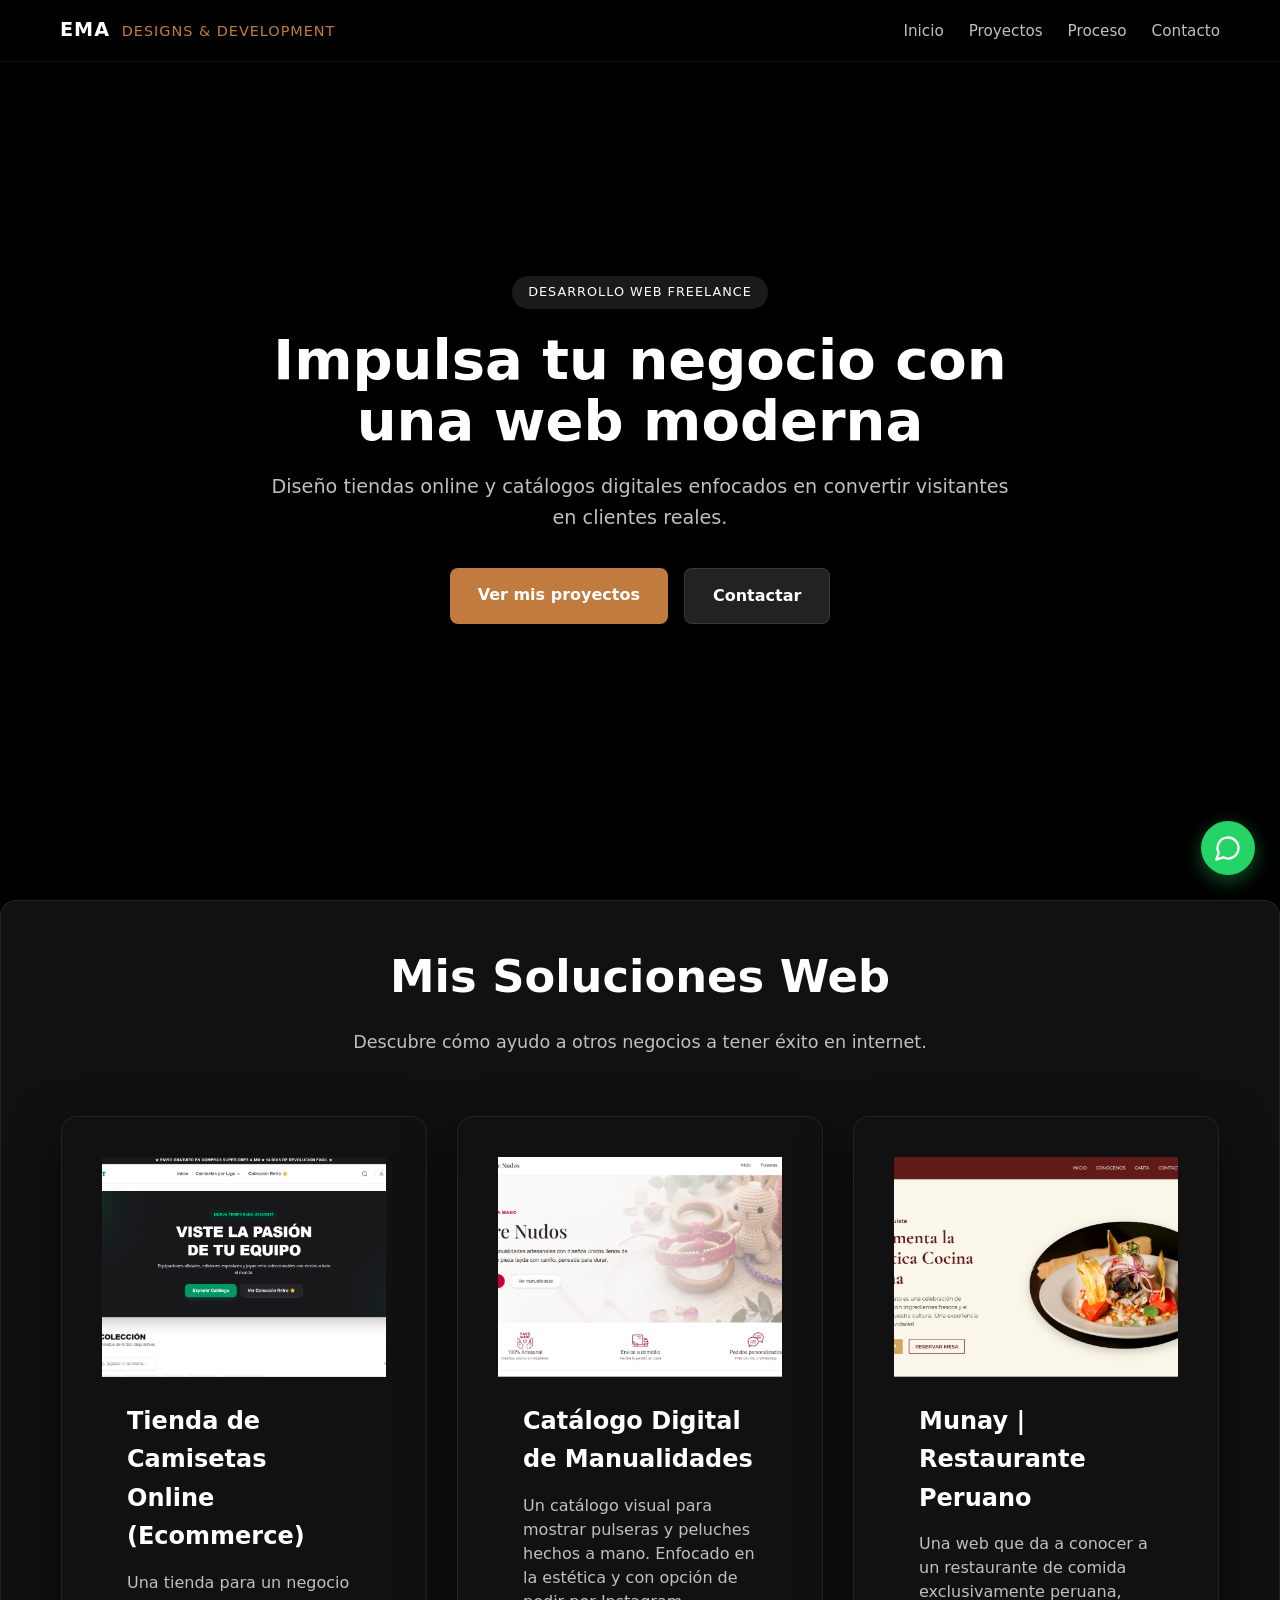
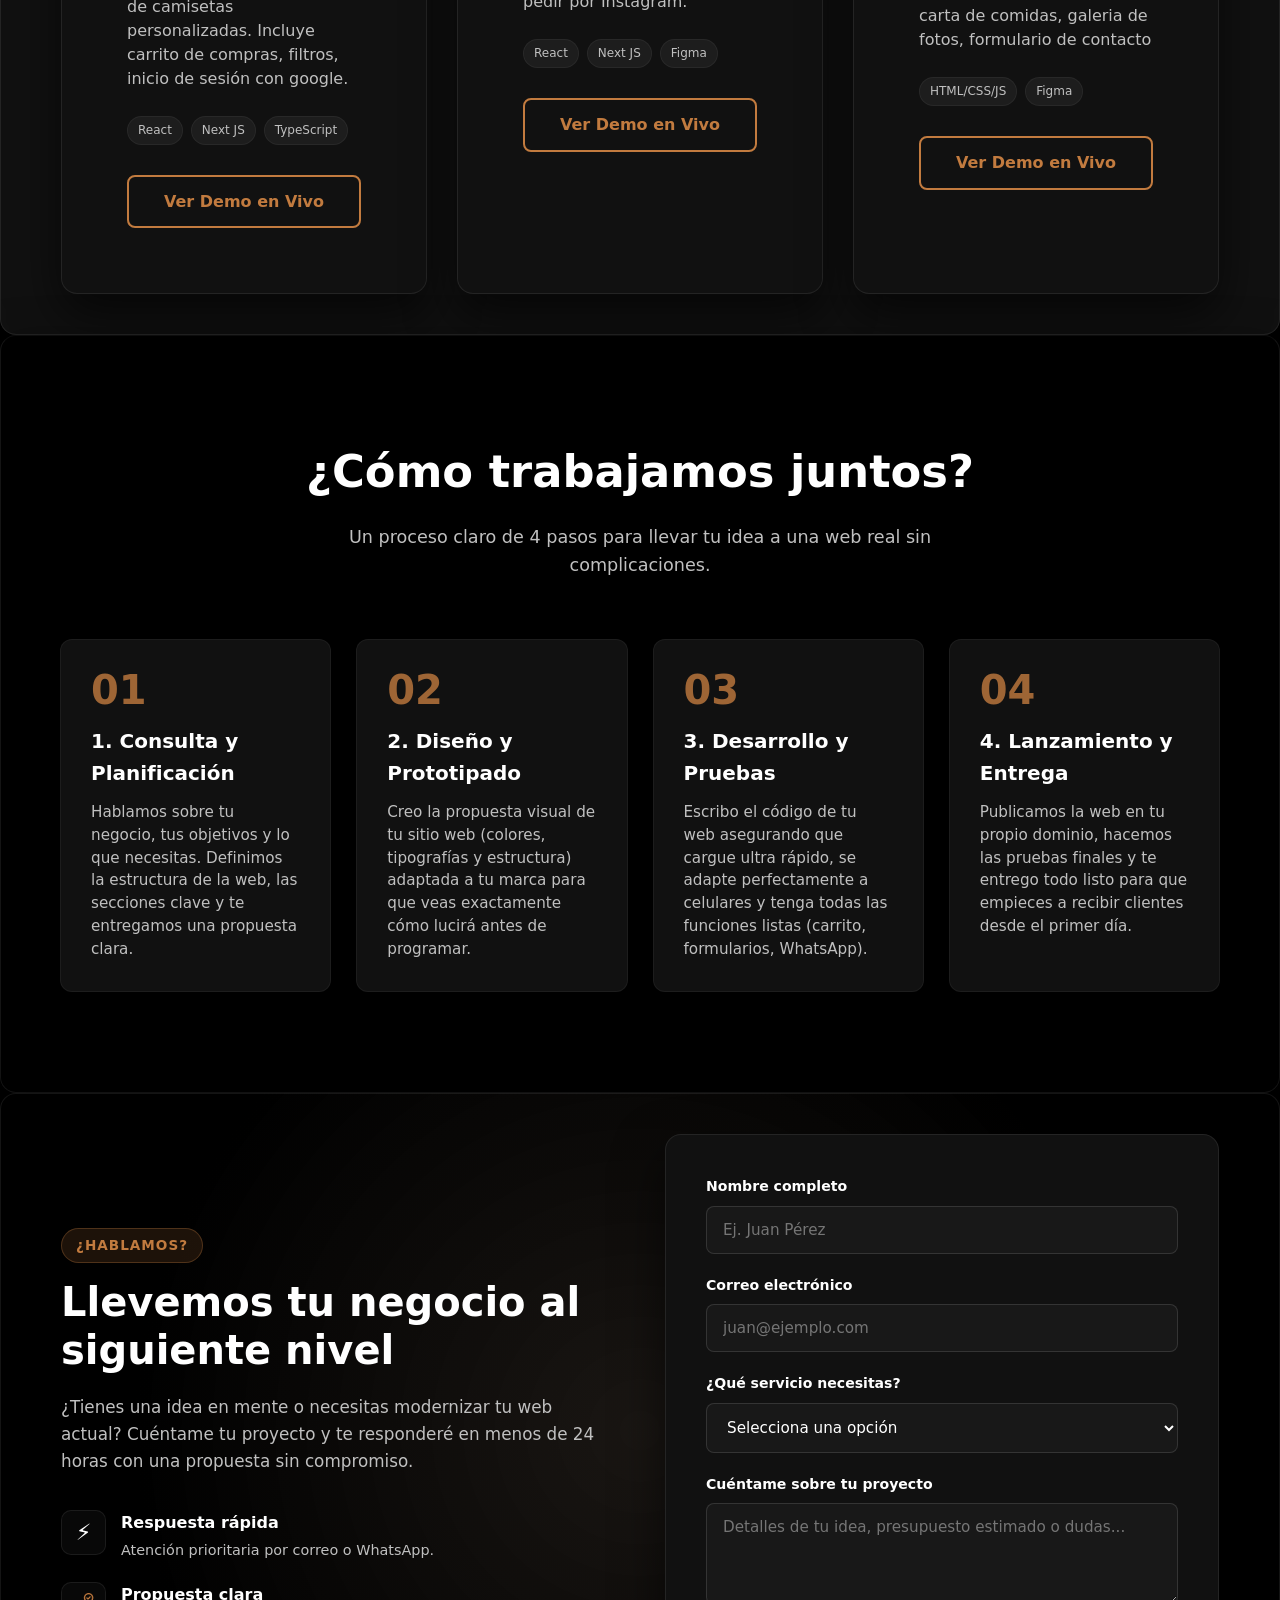
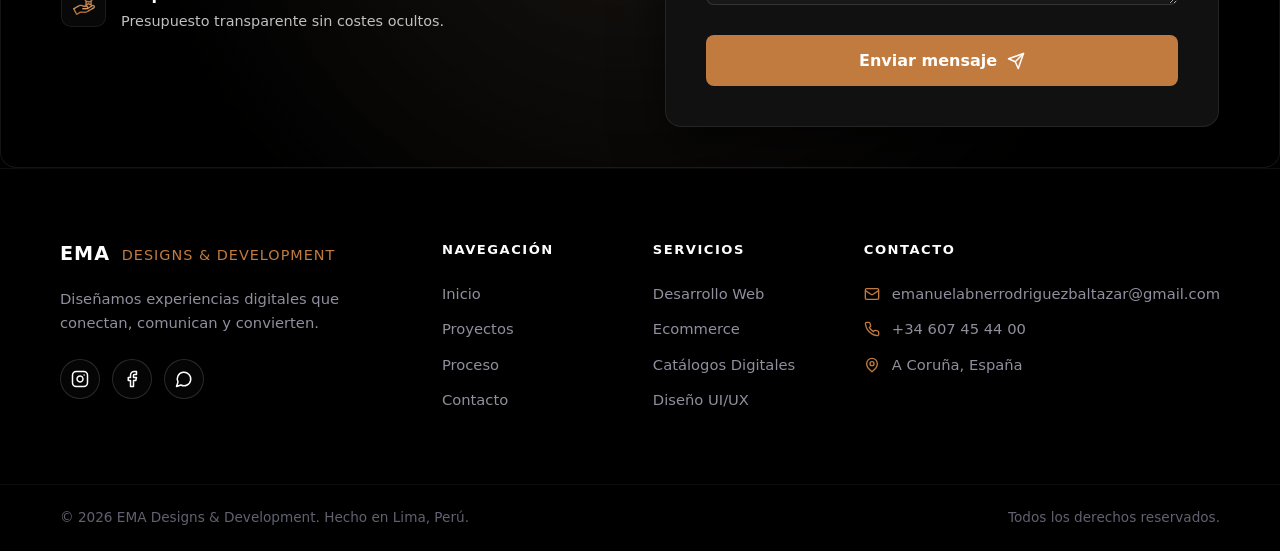
==== index.html @ d177e57f "subida v1 de mi web" ====
<!DOCTYPE html>
<html lang="es">

<head>
  <meta charset="UTF-8">
  <meta name="viewport" content="width=device-width, initial-scale=1.0">
  <title>Mi Portafolio | Diseño & Desarrollo Web Freelance</title>
  <link rel="stylesheet" href="style.css">
</head>

<body>

  <!-- HEADER (MENÚ DE NAVEGACIÓN) -->
  <header>
    <div class="container">
      <div class="logo">EMA <span>Designs & Development</span></div>
      <nav>
        <ul>
          <li><a href="#hero">Inicio</a></li>
          <li><a href="#proyectos">Proyectos</a></li>
          <li><a href="#proceso">Proceso</a></li>
          <li><a href="#contacto">Contacto</a></li>
        </ul>
      </nav>
    </div>
  </header>

  <!-- SECCIÓN HERO -->
  <section id="hero" class="hero">
    <div class="container hero-layout">

      <!-- LADO IZQUIERDO: Texto y Botones -->
      <div class="hero-content">
        <span class="badge">Desarrollo Web Freelance</span>
        <h1>Impulsa tu negocio con una web moderna</h1>
        <p>Diseño tiendas online y catálogos digitales enfocados en convertir visitantes en clientes reales.</p>

        <div class="hero-buttons">
          <a href="#proyectos" class="btn btn-primary">Ver mis proyectos</a>
          <a href="#contacto" class="btn btn-secondary">Contactar</a>
        </div>
      </div>

      <!-- LADO DERECHO: El video en tamaño reducido/marcado -->
      <div class="hero-video-wrapper">
        <div class="video-frame">
          <video class="hero-video" autoplay loop muted playsinline poster="assets/hero-poster.jpg">
            <source src="./resources/eclipse.mp4" type="video/mp4">
            Tu navegador no soporta videos en HTML5.
          </video>
        </div>
      </div>

    </div>
  </section>

  <!-- SECCIÓN DE PROYECTOS -->
  <section id="proyectos" class="projects reveal spotlight">
    <div class="container">
      <h2>Mis Soluciones Web</h2>
      <p class="subtitle">Descubre cómo ayudo a otros negocios a tener éxito en internet.</p>

      <div class="projects-grid">

        <!-- PROYECTO 1: TIENDA DE CAMISETAS (ecommerce) -->
        <article class="project-card reveal spotlight">
          <div class="project-card-image">
            <!-- Pon aquí una imagen o captura de tu tienda de camisetas -->
            <img src="./resources/EmaSportPortada.png" alt="Captura de Tienda de Camisetas">
          </div>
          <div class="project-card-content">
            <h3>Tienda de Camisetas Online (Ecommerce)</h3>
            <p>Una tienda para un negocio de camisetas personalizadas. Incluye carrito de compras, filtros, inicio de
              sesión con google.</p>
            <div class="tags">
              <span>React</span>
              <span>Next JS</span>
              <span>TypeScript</span>
            </div>
            <!-- BOTÓN A VERCEL (Abre en pestaña nueva) -->
            <a href="https://ema-sport.vercel.app/" target="_blank" rel="noopener noreferrer" class="btn-card">Ver Demo
              en Vivo</a>
          </div>
        </article>

        <!-- PROYECTO 2: CATÁLOGO DE MANUALIDADES (pulseras/peluches) -->
        <article class="project-card reveal spotlight">
          <div class="project-card-image">
            <!-- Pon aquí una imagen o captura de tu catálogo de manualidades -->
            <img src="./resources/entreNudosPortada.png" alt="Captura de Catálogo de Manualidades">
          </div>
          <div class="project-card-content">
            <h3>Catálogo Digital de Manualidades</h3>
            <p>Un catálogo visual para mostrar pulseras y peluches hechos a mano. Enfocado en la estética y con opción
              de pedir por Instagram.</p>
            <div class="tags">
              <span>React</span>
              <span>Next JS</span>
              <span>Figma</span>
            </div>
            <!-- BOTÓN A VERCEL (Abre en pestaña nueva) -->
            <a href="https://entre-nudos.vercel.app/" target="_blank" rel="noopener noreferrer" class="btn-card">Ver
              Demo en Vivo</a>
          </div>
          <!--Proyecto 3: Munay-->
        </article>

        <article class="project-card reveal spotlight">
          <div class="project-card-image">
            <img src="./resources/munayPortada.png" alt="Captura de Catálogo de Manualidades">
          </div>
          <div class="project-card-content">
            <h3>Munay | Restaurante Peruano</h3>
            <p>Una web que da a conocer a un restaurante de comida exclusivamente peruana, carta de comidas, galeria de
              fotos, formulario de contacto</p>
            <div class="tags">
              <span>HTML/CSS/JS</span>
              <span>Figma</span>
            </div>
            <!-- BOTÓN A VERCEL (Abre en pestaña nueva) -->
            <a href="https://munaycocinaperuana.netlify.app/" target="_blank" rel="noopener noreferrer"
              class="btn-card">Ver Demo en Vivo</a>
          </div>
        </article>

      </div>
    </div>
  </section>

  <!-- SECCIÓN PROCESO DE TRABAJO -->
  <section id="proceso" class="proceso reveal spotlight">
    <div class="container">
      <h2>¿Cómo trabajamos juntos?</h2>
      <p class="subtitle">Un proceso claro de 4 pasos para llevar tu idea a una web real sin complicaciones.</p>

      <div class="proceso-steps">

        <!-- Paso 1 -->
        <div class="step-card">
          <div class="step-number">01</div>
          <h3>1. Consulta y Planificación</h3>
          <p>Hablamos sobre tu negocio, tus objetivos y lo que necesitas. Definimos la estructura de la web, las
            secciones clave y te entregamos una propuesta clara.</p>
        </div>

        <!-- Paso 2 -->
        <div class="step-card">
          <div class="step-number">02</div>
          <h3>2. Diseño y Prototipado</h3>
          <p>Creo la propuesta visual de tu sitio web (colores, tipografías y estructura) adaptada a tu marca para que
            veas exactamente cómo lucirá antes de programar.</p>
        </div>

        <!-- Paso 3 -->
        <div class="step-card">
          <div class="step-number">03</div>
          <h3>3. Desarrollo y Pruebas</h3>
          <p>Escribo el código de tu web asegurando que cargue ultra rápido, se adapte perfectamente a celulares y tenga
            todas las funciones listas (carrito, formularios, WhatsApp).</p>
        </div>

        <!-- Paso 4 -->
        <div class="step-card">
          <div class="step-number">04</div>
          <h3>4. Lanzamiento y Entrega</h3>
          <p>Publicamos la web en tu propio dominio, hacemos las pruebas finales y te entrego todo listo para que
            empieces a recibir clientes desde el primer día.</p>
        </div>

      </div>
    </div>
  </section>

  <!-- SECCIÓN DE CONTACTO PRO -->
  <section id="contacto" class="contacto reveal spotlight">
    <div class="container contact-container">

      <!-- Lado Izquierdo: Información de venta -->
      <div class="contact-info">
        <span class="badge">¿Hablamos?</span>
        <h2>Llevemos tu negocio al siguiente nivel</h2>
        <p>¿Tienes una idea en mente o necesitas modernizar tu web actual? Cuéntame tu proyecto y te responderé en menos
          de 24 horas con una propuesta sin compromiso.</p>

        <div class="contact-features">
          <div class="feature-item">
            <div class="feature-icon">⚡</div>
            <div>
              <h4>Respuesta rápida</h4>
              <p>Atención prioritaria por correo o WhatsApp.</p>
            </div>
          </div>
          <div class="feature-item">
            <div class="feature-icon"> <img src="./resources/propuesta.png" class="propuesta"></div>
            <div>
              <h4>Propuesta clara</h4>
              <p>Presupuesto transparente sin costes ocultos.</p>
            </div>
          </div>
        </div>
      </div>

      <!-- Lado Derecho: Formulario Interactivo -->
      <div class="contact-card">
        <form action="https://formspree.io/f/TU_FORM_ID" method="POST" class="contact-form">

          <div class="form-group">
            <label for="nombre">Nombre completo</label>
            <input type="text" id="nombre" name="nombre" placeholder="Ej. Juan Pérez" required>
          </div>

          <div class="form-group">
            <label for="email">Correo electrónico</label>
            <input type="email" id="email" name="email" placeholder="juan@ejemplo.com" required>
          </div>

          <div class="form-group">
            <label for="servicio">¿Qué servicio necesitas?</label>
            <select id="servicio" name="servicio" required>
              <option value="" disabled selected>Selecciona una opción</option>
              <option value="desarrollo-web">Desarrollo Web Personalizado</option>
              <option value="ecommerce">Tienda Online / Ecommerce</option>
              <option value="catalogo">Catálogo Digital</option>
              <option value="diseno">Diseño UI/UX</option>
              <option value="otro">Otro consulta</option>
            </select>
          </div>

          <div class="form-group">
            <label for="mensaje">Cuéntame sobre tu proyecto</label>
            <textarea id="mensaje" name="mensaje" rows="4"
              placeholder="Detalles de tu idea, presupuesto estimado o dudas..." required></textarea>
          </div>

          <button type="submit" class="btn btn-submit">
            <span>Enviar mensaje</span>
            <svg xmlns="http://www.w3.org/2000/svg" width="18" height="18" viewBox="0 0 24 24" fill="none"
              stroke="currentColor" stroke-width="2" stroke-linecap="round" stroke-linejoin="round">
              <line x1="22" y1="2" x2="11" y2="13"></line>
              <polygon points="22 2 15 22 11 13 2 9 22 2"></polygon>
            </svg>
          </button>

        </form>
      </div>

    </div>
  </section>

  <!-- FOOTER MODERNO -->
  <footer class="site-footer">
    <div class="container footer-container">

      <!-- Columna 1: Marca y Redes -->
      <div class="footer-col footer-brand">
        <div class="logo">EMA <span>Designs & Development</span></div>
        <p>Diseñamos experiencias digitales que conectan, comunican y convierten.</p>

        <div class="social-links">
          <a href="https://instagram.com" target="_blank" aria-label="Instagram" class="social-btn">
            <svg xmlns="http://www.w3.org/2000/svg" width="18" height="18" viewBox="0 0 24 24" fill="none"
              stroke="currentColor" stroke-width="2" stroke-linecap="round" stroke-linejoin="round">
              <rect width="20" height="20" x="2" y="2" rx="5" ry="5" />
              <path d="M16 11.37A4 4 0 1 1 12.63 8 4 4 0 0 1 16 11.37z" />
              <line x1="17.5" x2="17.51" y1="6.5" y2="6.5" />
            </svg>
          </a>
          <a href="https://facebook.com" target="_blank" aria-label="Facebook" class="social-btn">
            <svg xmlns="http://www.w3.org/2000/svg" width="18" height="18" viewBox="0 0 24 24" fill="none"
              stroke="currentColor" stroke-width="2" stroke-linecap="round" stroke-linejoin="round">
              <path d="M18 2h-3a5 5 0 0 0-5 5v3H7v4h3v8h4v-8h3l1-4h-4V7a1 1 0 0 1 1-1h3z" />
            </svg>
          </a>
          <a href="https://wa.me/607454400" target="_blank" aria-label="WhatsApp" class="social-btn">
            <svg xmlns="http://www.w3.org/2000/svg" width="18" height="18" viewBox="0 0 24 24" fill="none"
              stroke="currentColor" stroke-width="2" stroke-linecap="round" stroke-linejoin="round">
              <path d="M7.9 20A9 9 0 1 0 4 16.1L2 22Z" />
            </svg>
          </a>
        </div>
      </div>

      <!-- Columna 2: Navegación -->
      <div class="footer-col">
        <h4>NAVEGACIÓN</h4>
        <ul>
          <li><a href="#hero">Inicio</a></li>
          <li><a href="#proyectos">Proyectos</a></li>
          <li><a href="#proceso">Proceso</a></li>
          <li><a href="#contacto">Contacto</a></li>
        </ul>
      </div>

      <!-- Columna 3: Servicios -->
      <div class="footer-col">
        <h4>SERVICIOS</h4>
        <ul>
          <li><a href="#proyectos">Desarrollo Web</a></li>
          <li><a href="#proyectos">Ecommerce</a></li>
          <li><a href="#proyectos">Catálogos Digitales</a></li>
          <li><a href="#proyectos">Diseño UI/UX</a></li>
        </ul>
      </div>

      <!-- Columna 4: Contacto Directo -->
      <div class="footer-col footer-contact">
        <h4>CONTACTO</h4>
        <ul>
          <li>
            <svg xmlns="http://www.w3.org/2000/svg" width="16" height="16" viewBox="0 0 24 24" fill="none"
              stroke="currentColor" stroke-width="2">
              <rect width="20" height="16" x="2" y="4" rx="2" />
              <path d="m22 7-8.97 5.7a1.94 1.94 0 0 1-2.06 0L2 7" />
            </svg>
            <a href="mailto:tu-correo@ejemplo.com">emanuelabnerrodriguezbaltazar@gmail.com</a>
          </li>
          <li>
            <svg xmlns="http://www.w3.org/2000/svg" width="16" height="16" viewBox="0 0 24 24" fill="none"
              stroke="currentColor" stroke-width="2">
              <path
                d="M22 16.92v3a2 2 0 0 1-2.18 2 19.79 19.79 0 0 1-8.63-3.07 19.5 19.5 0 0 1-6-6 19.79 19.79 0 0 1-3.07-8.67A2 2 0 0 1 4.11 2h3a2 2 0 0 1 2 1.72 12.84 12.84 0 0 0 .7 2.81 2 2 0 0 1-.45 2.11L8.09 9.91a16 16 0 0 0 6 6l1.27-1.27a2 2 0 0 1 2.11-.45 12.84 12.84 0 0 0 2.81.7A2 2 0 0 1 22 16.92z" />
            </svg>
            <span>+34 607 45 44 00</span>
          </li>
          <li>
            <svg xmlns="http://www.w3.org/2000/svg" width="16" height="16" viewBox="0 0 24 24" fill="none"
              stroke="currentColor" stroke-width="2">
              <path d="M20 10c0 6-8 12-8 12s-8-6-8-12a8 8 0 0 1 16 0Z" />
              <circle cx="12" cy="10" r="3" />
            </svg>
            <span>A Coruña, España</span>
          </li>
        </ul>
      </div>

    </div>

    <!-- Barra Inferior de Copyright -->
    <div class="footer-bottom">
      <div class="container footer-bottom-content">
        <p>&copy; 2026 EMA Designs & Development. Hecho en Lima, Perú.</p>
        <p>Todos los derechos reservados.</p>
      </div>
    </div>
  </footer>

  <!-- Botón Flotante de WhatsApp (Inferior Derecha) -->
  <a href="https://wa.me/607454400" class="whatsapp-float" target="_blank" aria-label="Contactar por WhatsApp">
    <svg xmlns="http://www.w3.org/2000/svg" width="28" height="28" viewBox="0 0 24 24" fill="none" stroke="currentColor"
      stroke-width="2" stroke-linecap="round" stroke-linejoin="round">
      <path d="M7.9 20A9 9 0 1 0 4 16.1L2 22Z" />
    </svg>
  </a>

  <script src="./main.js"></script>
</body>

</html>
---- style.css ----
/* --- RESETEO Y VARIABLES --- */
:root {
  /* Paleta basada en la imagen: Negro (#000) de fondo, Blanco (#fff) texto, Gris (#222) */
  --bg-color: #000000;
  --header-bg: rgba(0, 0, 0, 0.85); /* Negro casi opaco para el header */
  --text-primary: #ffffff;
  --text-secondary: #c0c0c0; /* Gris claro para subtítulos y párrafos */
  
  /* Color de contraste elegante para botones principales: Dorado/Naranja (#C27B3F) */
  --primary-color: #C27B3F; 
  --primary-hover: #D89F67;

  --btn-secondary-bg: #222222; /* Gris oscuro para el botón de 'Contactar' en el Hero */
  --btn-secondary-hover: #333333;
  
  --card-bg: #111111; /* Gris oscuro para las tarjetas de proyectos */
  --card-shadow: 0 10px 20px rgba(0, 0, 0, 0.5); /* Sombra para profundidad */
  
  --transition-speed: 0.3s;
  --container-width: 1200px;
}

* {
  margin: 0;
  padding: 0;
  box-sizing: border-box;
  font-family: 'Segoe UI', system-ui, -apple-system, sans-serif;
  scroll-behavior: smooth; /* Desplazamiento suave al hacer clic en el menú */
}

body {
  background-color: var(--bg-color);
  color: var(--text-primary);
  line-height: 1.6;
}

.container {
  max-width: var(--container-width);
  margin: 0 auto;
  padding: 0 20px;
}

.propuesta{
    width: 22px;
}

/* --- ANIMACIONES AL HACER SCROLL --- */

/* Estado inicial: oculto y ligeramente desplazado hacia abajo */
.reveal {
  opacity: 0;
  transform: translateY(40px);
  transition: opacity 0.8s ease-out, transform 0.8s ease-out;
  will-change: opacity, transform;
}

/* Estado activo: visible en su posición original */
.reveal.active {
  opacity: 1;
  transform: translateY(0);
}

/* --- HEADER (MENÚ) --- */
header {
  position: fixed; /* Flota sobre el Hero */
  top: 0;
  left: 0;
  width: 100%;
  background-color: var(--header-bg);
  backdrop-filter: blur(5px); /* Efecto de desenfoque detrás del menú */
  z-index: 1000;
  padding: 15px 0;
  border-bottom: 1px solid rgba(255, 255, 255, 0.05); /* Línea divisoria muy suave */
}

header .container {
  display: flex;
  justify-content: space-between;
  align-items: center;
}

/* Estilo del Logo EMA Designs & Development */
.logo {
  font-size: 1.2rem;
  font-weight: 800;
  color: #ffffff;
  letter-spacing: 1px;
  text-transform: uppercase;
}

/* Resalta "Designs & Development" en tu color dorado/naranja */
.logo span {
  color: var(--primary-color); /* Utiliza el tono naranja/dorado que configuramos */
  font-weight: 400;
  font-size: 0.9rem;
  display: inline-block;
  margin-left: 4px;
}

nav ul {
  list-style: none;
  display: flex;
  gap: 25px;
}

nav ul li a {
  text-decoration: none;
  color: var(--text-secondary);
  font-size: 0.95rem;
  font-weight: 500;
  transition: color var(--transition-speed);
}

nav ul li a:hover {
  color: var(--text-primary);
}

/* --- SECCIÓN HERO (AJUSTE PERFECTO PARA EL VIDEO DE ECLIPSE) --- */
.hero {
  position: relative;
  width: 100%;
  height: 100vh; /* Ocupa el 100% exacto del alto de la pantalla */
  display: flex;
  align-items: center;
  justify-content: center;
  overflow: hidden;
  background-color: #000000;
}

/* El truco CSS exacto para que el video llene toda la pantalla sin estirarse */
.hero-video {
  position: absolute;
  top: 50%;
  left: 50%;
  min-width: 100%;
  min-height: 100%;
  width: auto;
  height: auto;
  object-fit: cover; /* Recorta suavemente los bordes sobrantes manteniedo la proporción */
  transform: translate(-50%, -50%);
  z-index: 1;
}

/* Capa oscura (Overlay) con degradado elegante hacia abajo */
.hero-overlay {
  position: absolute;
  top: 0;
  left: 0;
  width: 100%;
  height: 100%;
  /* Gradiente: El video se aprecia en el centro, y abajo se oscurece para conectar suave con los proyectos */
  background: linear-gradient(
    to bottom,
    rgba(0, 0, 0, 0.45) 0%,
    rgba(0, 0, 0, 0.55) 60%,
    rgba(0, 0, 0, 0.98) 100%
  );
  z-index: 2;
}

/* Contenido centrado por encima del video */
.hero-content {
  position: relative;
  z-index: 3;
  text-align: center;
  color: var(--text-primary);
  max-width: 800px;
  padding: 0 24px;
}
.badge {
  display: inline-block;
  padding: 6px 16px;
  background-color: rgba(255, 255, 255, 0.1); /* Más oscuro para minimalismo */
  border-radius: 20px;
  font-size: 0.8rem;
  margin-bottom: 20px;
  text-transform: uppercase;
  letter-spacing: 1px;
}

.hero-content h1 {
  font-size: 3.5rem;
  font-weight: 800;
  line-height: 1.1;
  margin-bottom: 20px;
}

.hero-content p {
  font-size: 1.2rem;
  color: var(--text-secondary);
  margin-bottom: 35px;
  line-height: 1.6;
}

/* Botones Hero */
.hero-buttons {
  display: flex;
  gap: 16px;
  justify-content: center;
}

.btn {
  display: inline-block;
  padding: 14px 28px;
  border-radius: 8px;
  text-decoration: none;
  font-weight: 600;
  font-size: 1rem;
  transition: all var(--transition-speed) ease;
  border: none;
  cursor: pointer;
}

/* BOTÓN PRINCIPAL: AHORA NARANJA DORADO */
.btn-primary {
  background-color: var(--primary-color);
  color: #fff;
}

.btn-primary:hover {
  background-color: var(--primary-hover);
  transform: translateY(-2px);
}

/* BOTÓN SECUNDARIO: GRIS OSCURO */
.btn-secondary {
  background-color: var(--btn-secondary-bg);
  color: var(--text-primary);
  border: 1px solid rgba(255, 255, 255, 0.1);
}

.btn-secondary:hover {
  background-color: var(--btn-secondary-hover);
  transform: translateY(-2px);
}

/* --- SECCIÓN DE PROYECTOS --- */
.projects {
  padding: 100px 0;
  background-color: #050505; /* Fondo ligeramente más claro que el negro absoluto */
}

.projects h2 {
  font-size: 2.8rem;
  font-weight: 700;
  text-align: center;
  margin-bottom: 15px;
}

.projects .subtitle {
  font-size: 1.1rem;
  color: var(--text-secondary);
  text-align: center;
  margin-bottom: 60px;
  max-width: 600px;
  margin-left: auto;
  margin-right: auto;
}

/* Grid de proyectos */
.projects-grid {
  display: grid;
  grid-template-columns: repeat(auto-fit, minmax(320px, 1fr)); /* Responsivo automático */
  gap: 30px;
}

/* Tarjeta de Proyecto individual */
.project-card {
  background-color: var(--card-bg);
  border-radius: 12px;
  overflow: hidden;
  transition: transform var(--transition-speed) ease, box-shadow var(--transition-speed) ease;
  border: 1px solid rgba(255, 255, 255, 0.03); /* Borde muy sutil */
}

.project-card:hover {
  transform: translateY(-8px);
  box-shadow: var(--card-shadow);
  border-color: rgba(255, 255, 255, 0.08); /* Resalta más en hover */
}

.project-card-image {
  height: 220px;
  width: 100%;
  overflow: hidden;
}

.project-card-image img {
  width: 100%;
  height: 100%;
  object-fit: cover; /* Asegura que la imagen llene el espacio */
  transition: transform 0.5s ease;
}

.project-card:hover .project-card-image img {
  transform: scale(1.05); /* Pequeño zoom en la imagen al hacer hover */
}

.project-card-content {
  padding: 25px;
}

.project-card-content h3 {
  font-size: 1.5rem;
  font-weight: 600;
  margin-bottom: 15px;
  color: var(--text-primary);
}

.project-card-content p {
  font-size: 1rem;
  color: var(--text-secondary);
  margin-bottom: 25px;
  line-height: 1.5;
}

/* Etiquetas (tags) de tecnologías */
.tags {
  display: flex;
  gap: 8px;
  flex-wrap: wrap;
  margin-bottom: 30px;
}

.tags span {
  font-size: 0.75rem;
  color: var(--text-secondary);
  background-color: rgba(255, 255, 255, 0.05);
  padding: 4px 10px;
  border-radius: 15px;
  border: 1px solid rgba(255, 255, 255, 0.05);
}

/* Botón de la tarjeta de proyecto a Vercel */
.btn-card {
  display: block; /* Ocupa todo el ancho */
  text-align: center;
  padding: 12px 20px;
  background-color: transparent;
  color: var(--primary-color);
  text-decoration: none;
  font-weight: 600;
  border-radius: 8px;
  border: 2px solid var(--primary-color);
  transition: all var(--transition-speed) ease;
}

.btn-card:hover {
  background-color: var(--primary-color);
  color: #fff;
}

/* --- SECCIÓN CONTACTO PRO --- */
.contacto {
  padding: 100px 0;
  background: radial-gradient(circle at center, rgba(194, 123, 63, 0.05) 0%, rgba(0, 0, 0, 1) 70%);
}

.contact-container {
  display: grid;
  grid-template-columns: 1fr 1fr;
  gap: 50px;
  align-items: center;
}

/* Lado izquierdo */
.contact-info .badge {
  background: rgba(194, 123, 63, 0.15);
  color: var(--primary-color);
  padding: 6px 14px;
  border-radius: 20px;
  font-size: 0.85rem;
  font-weight: 600;
  display: inline-block;
  margin-bottom: 15px;
  border: 1px solid rgba(194, 123, 63, 0.3);
}

.contact-info h2 {
  font-size: 2.5rem;
  font-weight: 700;
  color: #ffffff;
  margin-bottom: 20px;
  line-height: 1.2;
}

.contact-info p {
  color: var(--text-secondary);
  font-size: 1.05rem;
  line-height: 1.6;
  margin-bottom: 35px;
}

.contact-features {
  display: flex;
  flex-direction: column;
  gap: 20px;
}

.feature-item {
  display: flex;
  align-items: flex-start;
  gap: 15px;
}

.feature-icon {
  font-size: 1.4rem;
  background: rgba(255, 255, 255, 0.03);
  width: 45px;
  height: 45px;
  display: flex;
  align-items: center;
  justify-content: center;
  border-radius: 10px;
  border: 1px solid rgba(255, 255, 255, 0.08);
  flex-shrink: 0;
}

.feature-item h4 {
  color: #ffffff;
  font-size: 1rem;
  margin-bottom: 3px;
}

.feature-item p {
  font-size: 0.9rem;
  margin-bottom: 0;
}

/* Tarjeta del Formulario */
/* EFECTO SPOTLIGHT / ILUMINACIÓN DENTRO DE LA TARJETA */
.contact-card,
.spotlight {
  position: relative;
  background-color: var(--card-bg, #0d0d12);
  padding: 40px;
  border-radius: 16px;
  border: 1px solid rgba(255, 255, 255, 0.08);
  box-shadow: 0 20px 50px rgba(0, 0, 0, 0.6);
  overflow: hidden; /* Evita que el resplandor sobresalga de la tarjeta */
}

/* Capa de luz dinámica */
.contact-card::before,
.spotlight::before {
  content: "";
  position: absolute;
  top: 0;
  left: 0;
  width: 100%;
  height: 100%;
  /* Crea una linterna suave en la posición exacta del cursor */
  background: radial-gradient(
    600px circle at var(--x, 50%) var(--y, 50%),
    rgba(194, 123, 63, 0.15), /* Color dorado de tu marca con opacidad */
    transparent 40%
  );
  opacity: 0;
  transition: opacity 0.3s ease;
  pointer-events: none; /* Permite hacer clic en los inputs sin interferir */
  z-index: 1;
}

/* Al pasar el mouse, hacemos visible el resplandor */
.contact-card:hover::before,
.spotlight:hover::before {
  opacity: 1;
}

/* Mantener el contenido por encima de la luz de fondo */
.contact-form,
.spotlight > * {
  position: relative;
  z-index: 2;
}

.contact-form {
  display: flex;
  flex-direction: column;
  gap: 20px;
}

.form-group {
  display: flex;
  flex-direction: column;
  gap: 8px;
  text-align: left;
}

.form-group label {
  color: #ffffff;
  font-size: 0.88rem;
  font-weight: 600;
}

.form-group input,
.form-group select,
.form-group textarea {
  width: 100%;
  padding: 14px 16px;
  background: rgba(255, 255, 255, 0.03);
  border: 1px solid rgba(255, 255, 255, 0.12);
  border-radius: 8px;
  color: #ffffff;
  font-family: inherit;
  font-size: 0.95rem;
  outline: none;
  transition: all 0.3s ease;
}

/* Estilo para las opciones del desplegable */
.form-group select option {
  background-color: #121218;
  color: #ffffff;
}

.form-group input:focus,
.form-group select:focus,
.form-group textarea:focus {
  border-color: var(--primary-color);
  background: rgba(255, 255, 255, 0.05);
  box-shadow: 0 0 0 3px rgba(194, 123, 63, 0.15);
}

/* Botón de Enviar */
.btn-submit {
  width: 100%;
  padding: 16px;
  background: var(--primary-color);
  color: #ffffff;
  border: none;
  border-radius: 8px;
  font-size: 1rem;
  font-weight: 700;
  cursor: pointer;
  display: flex;
  align-items: center;
  justify-content: center;
  gap: 10px;
  transition: all 0.3s ease;
  margin-top: 10px;
}

.btn-submit:hover {
  filter: brightness(1.15);
  transform: translateY(-2px);
  box-shadow: 0 8px 25px rgba(194, 123, 63, 0.3);
}

/* Responsivo para celulares */
@media (max-width: 900px) {
  .contact-container {
    grid-template-columns: 1fr;
    gap: 40px;
  }
  
  .contact-card {
    padding: 25px;
  }
}

/* --- RESPONSIVO PARA MÓVILES --- */
@media (max-width: 900px) {
  :root {
    --container-width: 700px;
  }
  
  .hero-content h1 {
    font-size: 2.8rem;
  }
  
  .projects-grid {
    grid-template-columns: 1fr; /* Una columna en tablets/móviles */
  }
}

@media (max-width: 600px) {
  nav ul {
    gap: 15px; /* Menú más junto en móviles */
  }
  
  nav ul li a {
    font-size: 0.85rem;
  }
  
  .hero-content h1 {
    font-size: 2.2rem;
  }
  
  .hero-buttons {
    flex-direction: column; /* Botones uno encima del otro */
    gap: 10px;
  }
}
/* --- SECCIÓN PROCESO DE TRABAJO --- */
.proceso {
  padding: 100px 0;
  background-color: #000000;
  border-top: 1px solid rgba(255, 255, 255, 0.05);
}

.proceso h2 {
  font-size: 2.8rem;
  font-weight: 700;
  text-align: center;
  margin-bottom: 15px;
}

.proceso .subtitle {
  font-size: 1.1rem;
  color: var(--text-secondary);
  text-align: center;
  margin-bottom: 60px;
  max-width: 600px;
  margin-left: auto;
  margin-right: auto;
}

/* Grid de los 4 pasos */
.proceso-steps {
  display: grid;
  grid-template-columns: repeat(auto-fit, minmax(250px, 1fr));
  gap: 25px;
}

/* Tarjeta individual de paso */
.step-card {
  background-color: var(--card-bg);
  padding: 30px;
  border-radius: 12px;
  border: 1px solid rgba(255, 255, 255, 0.05);
  position: relative;
  transition: transform var(--transition-speed) ease, border-color var(--transition-speed) ease;
}

.step-card:hover {
  transform: translateY(-5px);
  border-color: var(--primary-color);
}

/* Número del paso con estilo dorado sutil */
.step-number {
  font-size: 2.5rem;
  font-weight: 800;
  color: var(--primary-color);
  opacity: 0.8;
  margin-bottom: 15px;
  line-height: 1;
}

.step-card h3 {
  font-size: 1.25rem;
  font-weight: 600;
  color: var(--text-primary);
  margin-bottom: 12px;
}

.step-card p {
  font-size: 0.95rem;
  color: var(--text-secondary);
  line-height: 1.5;
}

/* Adaptación para móviles */
@media (max-width: 768px) {
  .proceso-steps {
    grid-template-columns: 1fr;
  }
}

/* --- FOOTER PRO --- */
.site-footer {
  background-color: #000000; 
  border-top: 1px solid rgba(255, 255, 255, 0.08);
  padding-top: 70px;
  color: #a1a1aa;
  font-size: 0.92rem;
}

.footer-container {
  display: grid;
  grid-template-columns: 2fr 1fr 1fr 1.5fr;
  gap: 40px;
  padding-bottom: 60px;
}

.footer-col h4 {
  color: #ffffff;
  font-size: 0.82rem;
  font-weight: 700;
  letter-spacing: 1.5px;
  margin-bottom: 22px;
  text-transform: uppercase;
}

.footer-brand p {
  margin-top: 18px;
  margin-bottom: 24px;
  line-height: 1.6;
  max-width: 300px;
  color: #8f8f9d;
}

/* Redes Sociales Círculos */
.social-links {
  display: flex;
  gap: 12px;
}

.social-btn {
  width: 40px;
  height: 40px;
  border-radius: 50%;
  border: 1px solid rgba(255, 255, 255, 0.15);
  display: flex;
  align-items: center;
  justify-content: center;
  color: #ffffff;
  text-decoration: none;
  transition: all 0.3s ease;
  background-color: rgba(255, 255, 255, 0.02);
}

.social-btn:hover {
  border-color: var(--primary-color);
  color: var(--primary-color);
  transform: translateY(-3px);
  box-shadow: 0 4px 12px rgba(194, 123, 63, 0.2);
}

/* Enlaces de Menú */
.footer-col ul {
  list-style: none;
  padding: 0;
  margin: 0;
}

.footer-col ul li {
  margin-bottom: 12px;
}

.footer-col ul li a {
  color: #8f8f9d;
  text-decoration: none;
  transition: color 0.2s ease;
}

.footer-col ul li a:hover {
  color: #ffffff;
}

/* Lista de Contacto con Iconos */
.footer-contact ul li {
  display: flex;
  align-items: center;
  gap: 12px;
  color: #8f8f9d;
}

.footer-contact svg {
  color: var(--primary-color); /* Tono morado/lila brillante del ejemplo */
  flex-shrink: 0;
}

/* Sub-footer Inferior */
.footer-bottom {
  border-top: 1px solid rgba(255, 255, 255, 0.05);
  padding: 22px 0;
  font-size: 0.85rem;
  color: #616170;
}

.footer-bottom-content {
  display: flex;
  justify-content: space-between;
  align-items: center;
}

/* Botón Flotante de WhatsApp */
.whatsapp-float {
  position: fixed;
  bottom: 25px;
  right: 25px;
  width: 54px;
  height: 54px;
  background-color: #25d366;
  color: #ffffff;
  border-radius: 50%;
  display: flex;
  align-items: center;
  justify-content: center;
  box-shadow: 0 6px 20px rgba(37, 211, 102, 0.4);
  z-index: 99;
  transition: transform 0.3s ease, box-shadow 0.3s ease;
}

.whatsapp-float:hover {
  transform: scale(1.1);
  box-shadow: 0 8px 25px rgba(37, 211, 102, 0.6);
}

/* Adaptación Responsive para Móviles */
@media (max-width: 900px) {
  .footer-container {
    grid-template-columns: 1fr 1fr;
    gap: 35px;
  }
}

@media (max-width: 600px) {
  .footer-container {
    grid-template-columns: 1fr;
  }
  
  .footer-bottom-content {
    flex-direction: column;
    gap: 8px;
    text-align: center;
  }
}
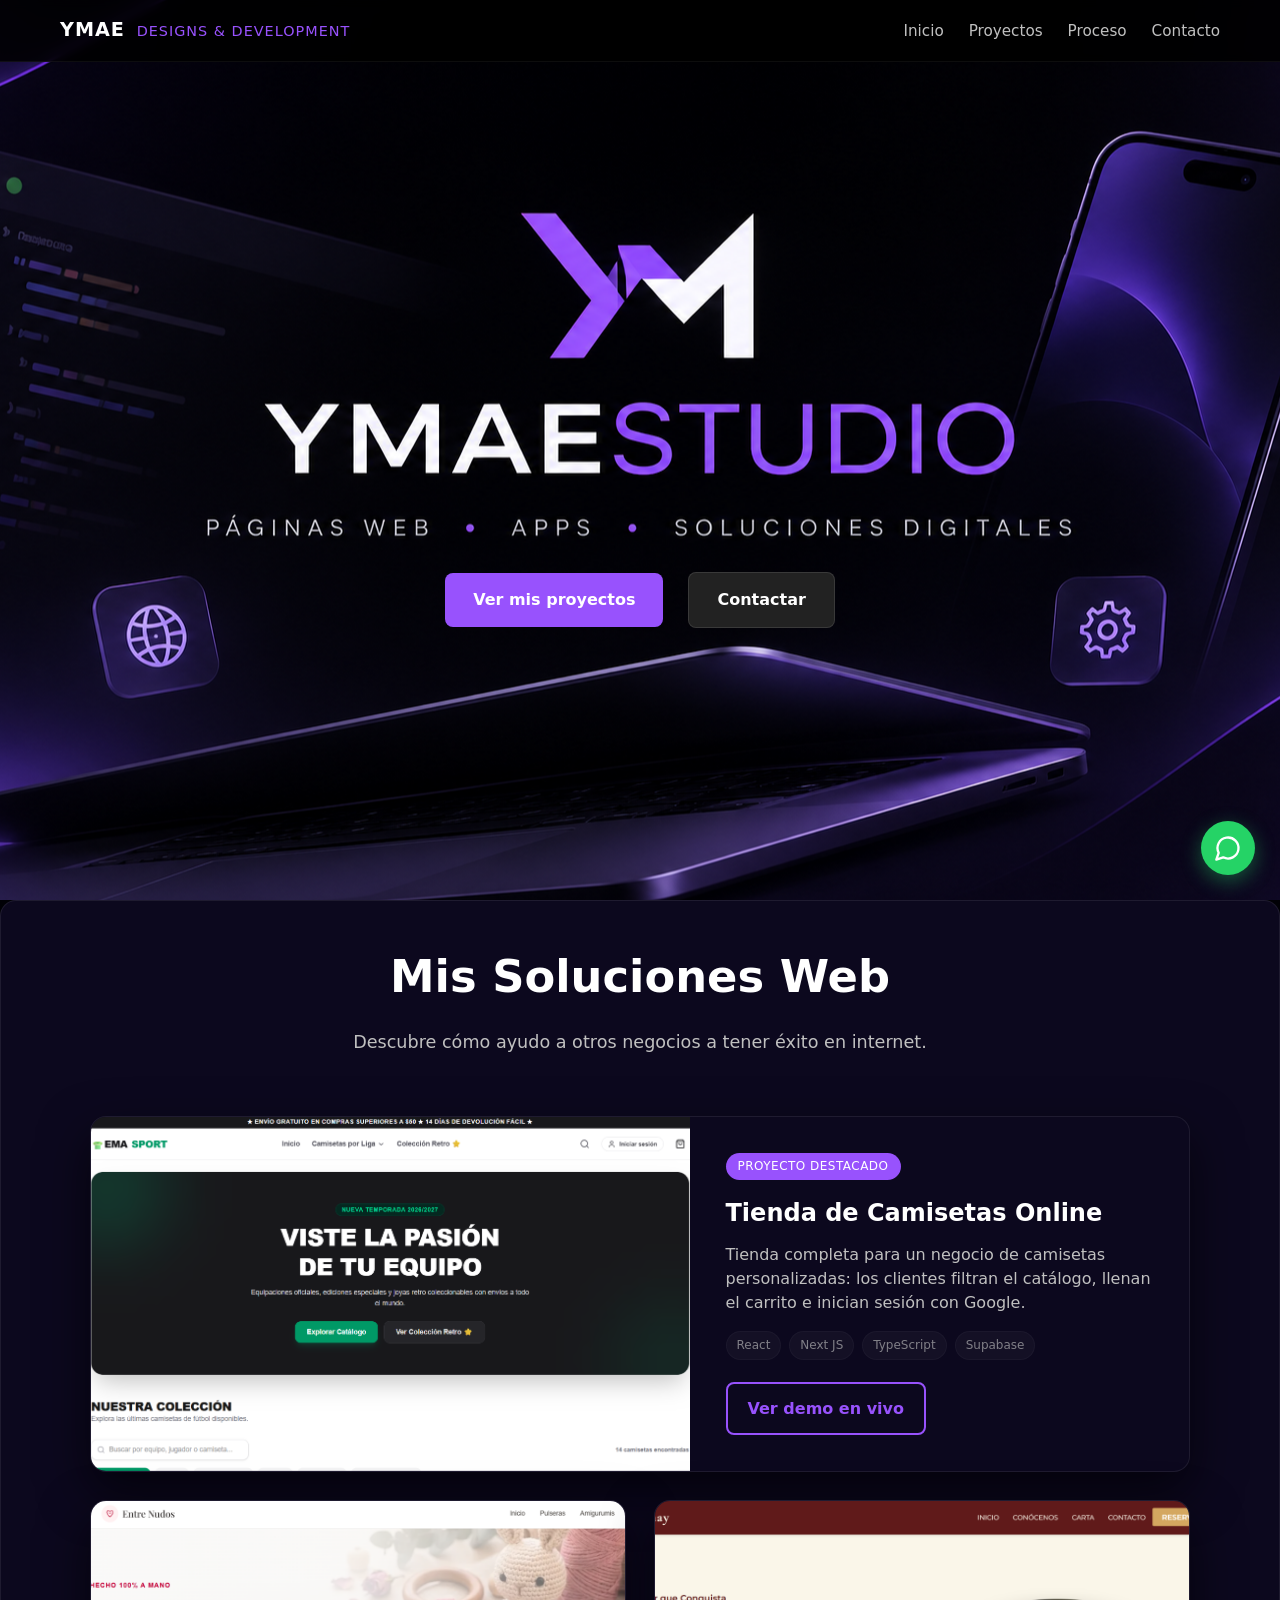
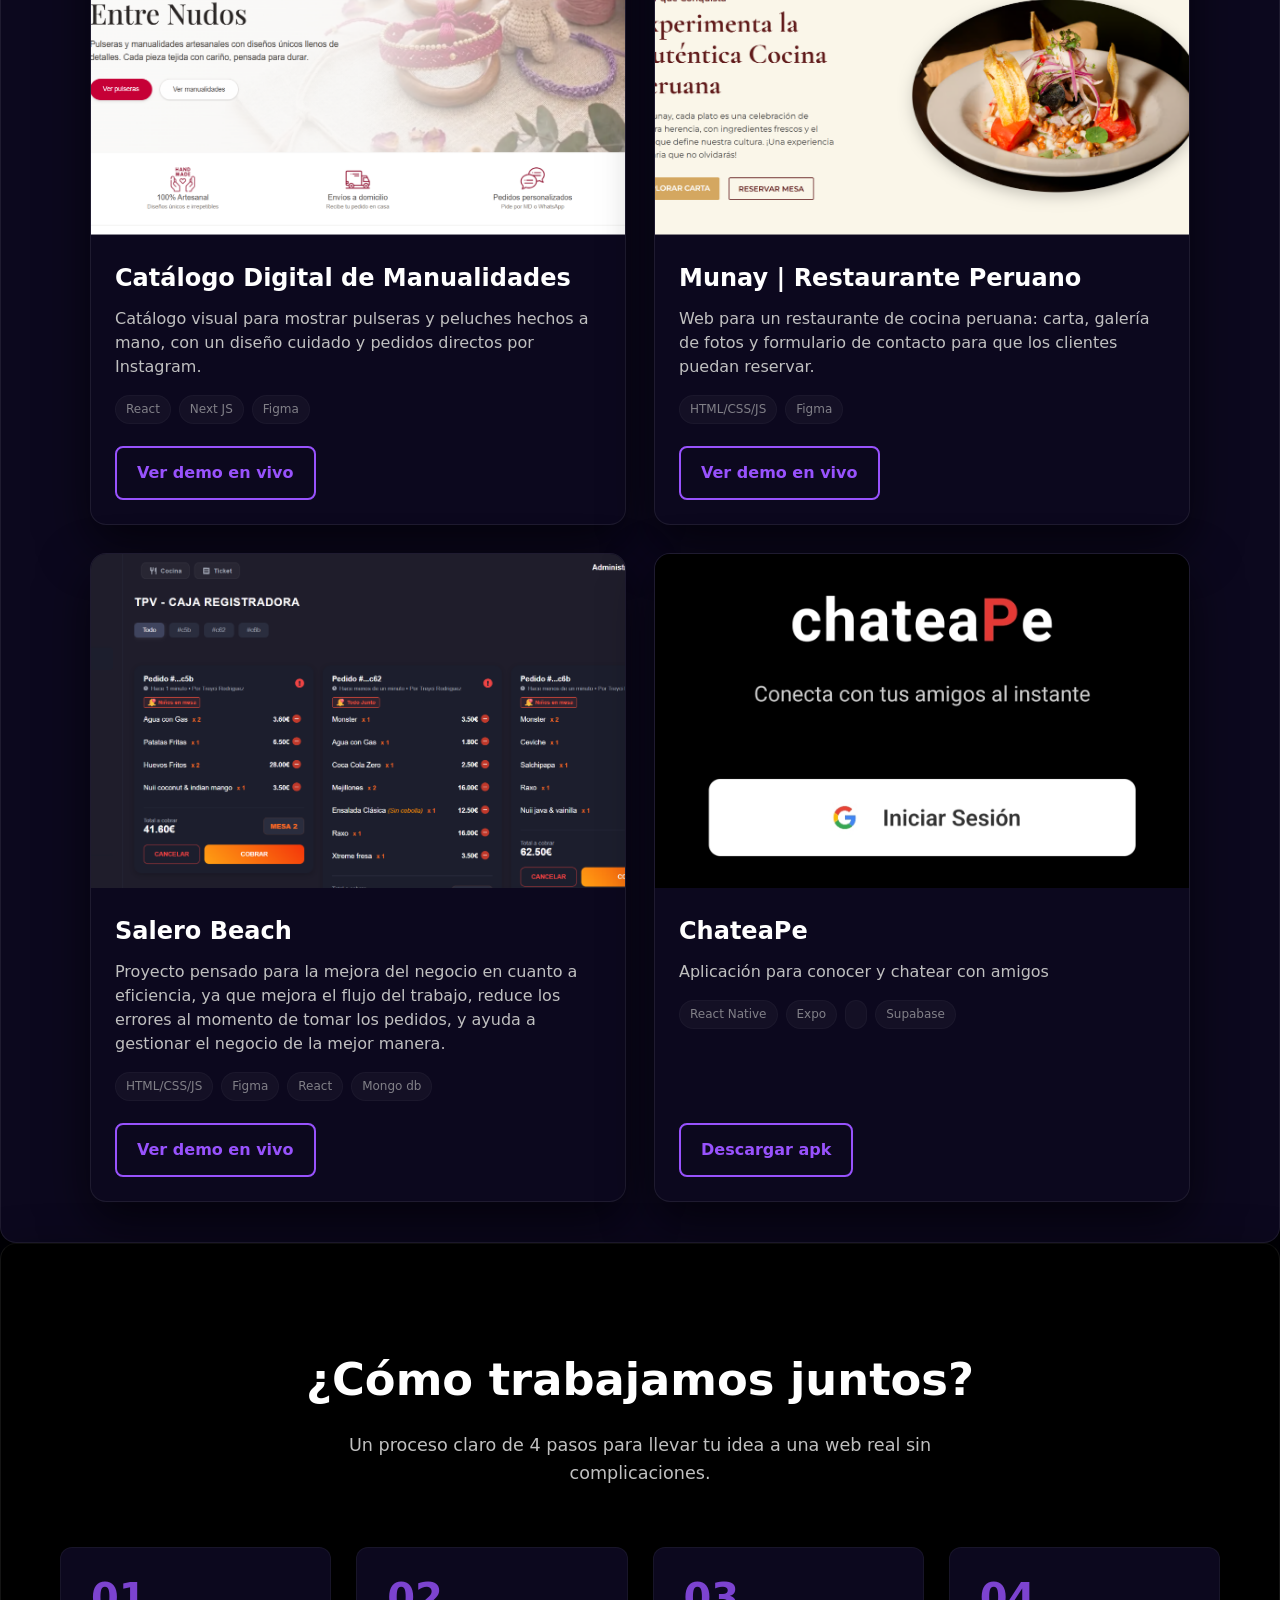
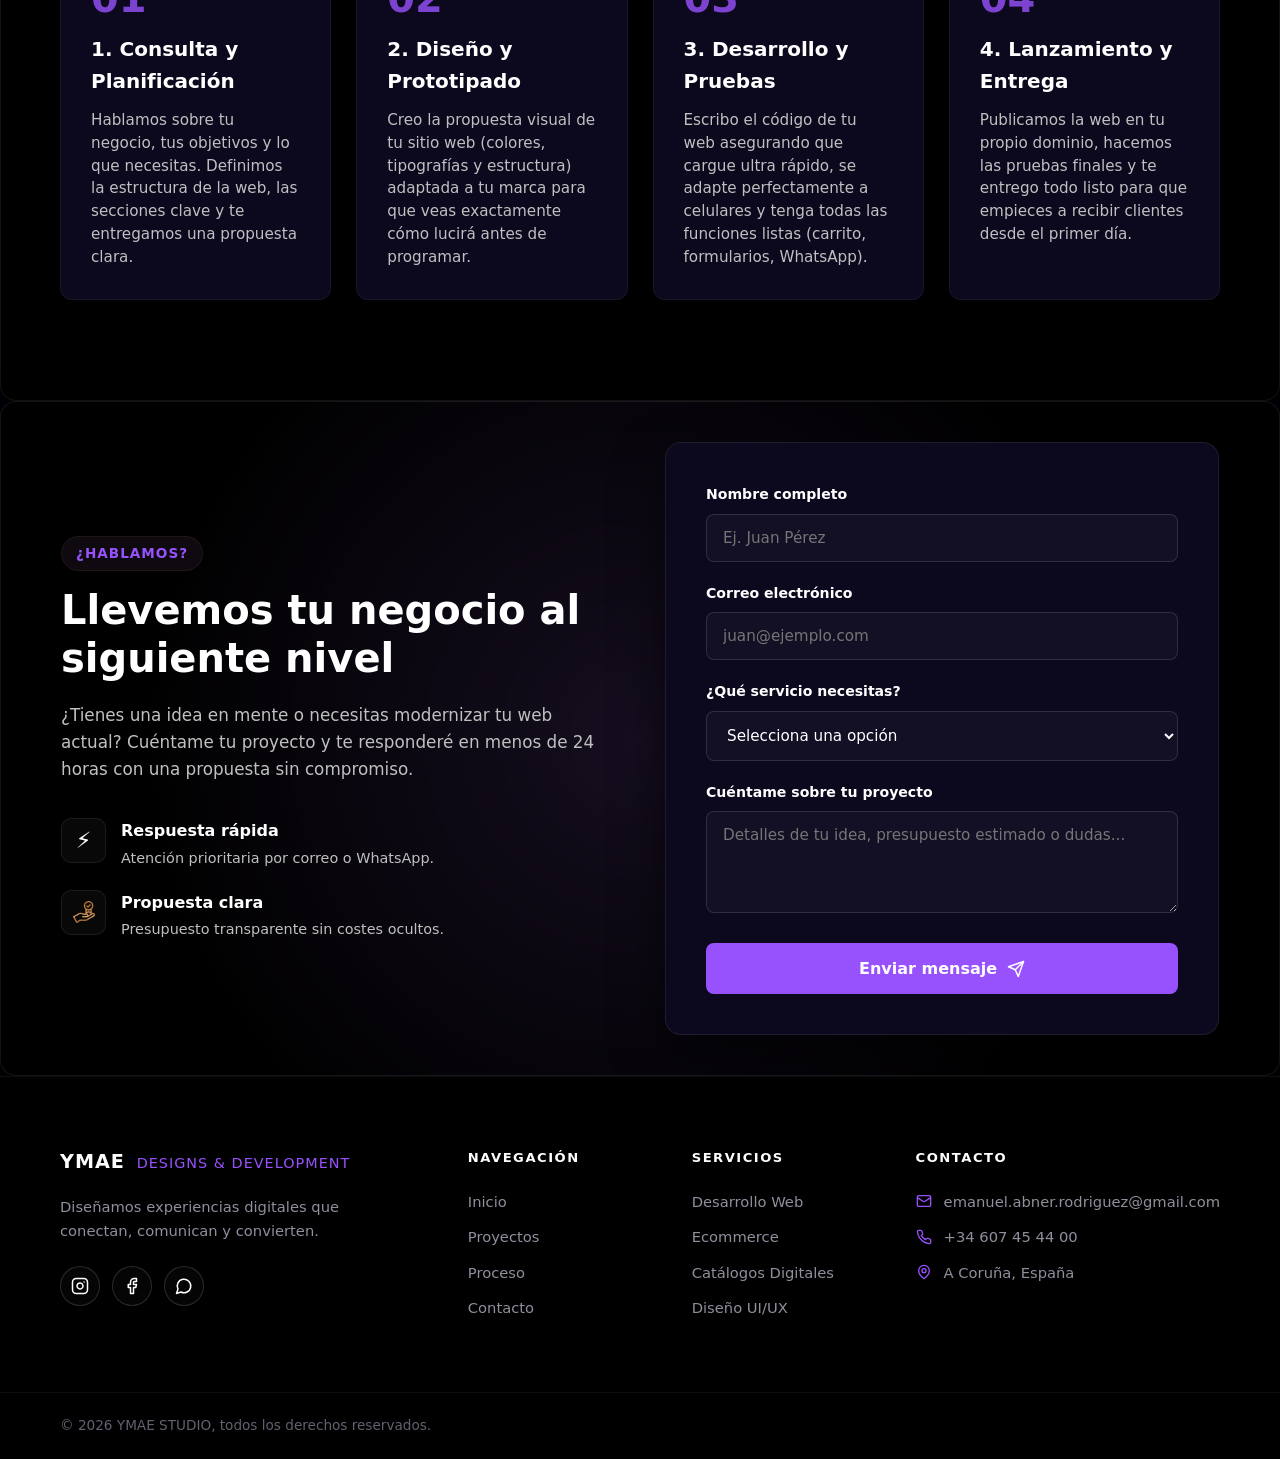
==== commit e00d960c: "diseño modificado y agregado proyectos restantes" ====
--- a/index.html
+++ b/index.html
@@ -3,9 +3,10 @@
 
 <head>
   <meta charset="UTF-8">
-  <meta name="viewport" content="width=device-width, initial-scale=1.0">
-  <title>Mi Portafolio | Diseño & Desarrollo Web Freelance</title>
+  <meta name="viewport" content="width=device-width, initial-scalef=1.0">
+  <title>Mi Portafolio | YMAESTUDIO</title>
   <link rel="stylesheet" href="style.css">
+  <link rel="icon" type="image/x-icon" href="/resources/ymaestudio-favicon.ico">
 </head>
 
 <body>
@@ -13,7 +14,7 @@
   <!-- HEADER (MENÚ DE NAVEGACIÓN) -->
   <header>
     <div class="container">
-      <div class="logo">EMA <span>Designs & Development</span></div>
+      <div class="logo">YMAE <span>Designs & Development</span></div>
       <nav>
         <ul>
           <li><a href="#hero">Inicio</a></li>
@@ -31,10 +32,6 @@
 
       <!-- LADO IZQUIERDO: Texto y Botones -->
       <div class="hero-content">
-        <span class="badge">Desarrollo Web Freelance</span>
-        <h1>Impulsa tu negocio con una web moderna</h1>
-        <p>Diseño tiendas online y catálogos digitales enfocados en convertir visitantes en clientes reales.</p>
-
         <div class="hero-buttons">
           <a href="#proyectos" class="btn btn-primary">Ver mis proyectos</a>
           <a href="#contacto" class="btn btn-secondary">Contactar</a>
@@ -44,10 +41,10 @@
       <!-- LADO DERECHO: El video en tamaño reducido/marcado -->
       <div class="hero-video-wrapper">
         <div class="video-frame">
-          <video class="hero-video" autoplay loop muted playsinline poster="assets/hero-poster.jpg">
-            <source src="./resources/eclipse.mp4" type="video/mp4">
-            Tu navegador no soporta videos en HTML5.
-          </video>
+          <picture>
+            <source media="(max-width: 768px)" srcset="./resources/hero-mobil.png">
+            <img class="hero-img" src="./resources/hero.png" alt="YMAE Studio: apps, soluciones web y diseño">
+          </picture>
         </div>
       </div>
 
@@ -62,66 +59,103 @@
 
       <div class="projects-grid">
 
-        <!-- PROYECTO 1: TIENDA DE CAMISETAS (ecommerce) -->
-        <article class="project-card reveal spotlight">
-          <div class="project-card-image">
-            <!-- Pon aquí una imagen o captura de tu tienda de camisetas -->
-            <img src="./resources/EmaSportPortada.png" alt="Captura de Tienda de Camisetas">
-          </div>
-          <div class="project-card-content">
-            <h3>Tienda de Camisetas Online (Ecommerce)</h3>
-            <p>Una tienda para un negocio de camisetas personalizadas. Incluye carrito de compras, filtros, inicio de
-              sesión con google.</p>
+        <!-- PROYECTO 1 (DESTACADO): TIENDA DE CAMISETAS -->
+        <article class="project-card project-card--featured reveal spotlight">
+          <div class="project-card-image">
+            <img src="./resources/EmaSportPortada.png" alt="Captura de la tienda online de camisetas Ema Sport">
+          </div>
+          <div class="project-card-content">
+            <span class="project-badge">Proyecto destacado</span>
+            <h3>Tienda de Camisetas Online</h3>
+            <p>Tienda completa para un negocio de camisetas personalizadas: los clientes filtran el catálogo,
+              llenan el carrito e inician sesión con Google.</p>
             <div class="tags">
               <span>React</span>
               <span>Next JS</span>
               <span>TypeScript</span>
-            </div>
-            <!-- BOTÓN A VERCEL (Abre en pestaña nueva) -->
-            <a href="https://ema-sport.vercel.app/" target="_blank" rel="noopener noreferrer" class="btn-card">Ver Demo
-              en Vivo</a>
-          </div>
-        </article>
-
-        <!-- PROYECTO 2: CATÁLOGO DE MANUALIDADES (pulseras/peluches) -->
+              <span>Supabase</span>
+            </div>
+            <a href="https://ema-sport.vercel.app/" target="_blank" rel="noopener noreferrer" class="btn-card">Ver demo
+              en vivo</a>
+          </div>
+        </article>
+
+        <!-- PROYECTO 2: CATÁLOGO DE MANUALIDADES -->
         <article class="project-card reveal spotlight">
           <div class="project-card-image">
-            <!-- Pon aquí una imagen o captura de tu catálogo de manualidades -->
-            <img src="./resources/entreNudosPortada.png" alt="Captura de Catálogo de Manualidades">
+            <img src="./resources/entreNudosPortada.png" alt="Captura del catálogo digital Entre Nudos">
           </div>
           <div class="project-card-content">
             <h3>Catálogo Digital de Manualidades</h3>
-            <p>Un catálogo visual para mostrar pulseras y peluches hechos a mano. Enfocado en la estética y con opción
-              de pedir por Instagram.</p>
+            <p>Catálogo visual para mostrar pulseras y peluches hechos a mano, con un diseño cuidado y pedidos
+              directos por Instagram.</p>
             <div class="tags">
               <span>React</span>
               <span>Next JS</span>
               <span>Figma</span>
             </div>
-            <!-- BOTÓN A VERCEL (Abre en pestaña nueva) -->
             <a href="https://entre-nudos.vercel.app/" target="_blank" rel="noopener noreferrer" class="btn-card">Ver
-              Demo en Vivo</a>
-          </div>
-          <!--Proyecto 3: Munay-->
-        </article>
-
+              demo en vivo</a>
+          </div>
+        </article>
+
+        <!-- PROYECTO 3: MUNAY -->
         <article class="project-card reveal spotlight">
           <div class="project-card-image">
-            <img src="./resources/munayPortada.png" alt="Captura de Catálogo de Manualidades">
+            <img src="./resources/munayPortada.png" alt="Captura de la web del restaurante peruano Munay">
           </div>
           <div class="project-card-content">
             <h3>Munay | Restaurante Peruano</h3>
-            <p>Una web que da a conocer a un restaurante de comida exclusivamente peruana, carta de comidas, galeria de
-              fotos, formulario de contacto</p>
+            <p>Web para un restaurante de cocina peruana: carta, galería de fotos y formulario de contacto para
+              que los clientes puedan reservar.</p>
             <div class="tags">
               <span>HTML/CSS/JS</span>
               <span>Figma</span>
             </div>
-            <!-- BOTÓN A VERCEL (Abre en pestaña nueva) -->
             <a href="https://munaycocinaperuana.netlify.app/" target="_blank" rel="noopener noreferrer"
-              class="btn-card">Ver Demo en Vivo</a>
-          </div>
-        </article>
+              class="btn-card">Ver demo en vivo</a>
+          </div>
+        </article>
+        <!-- PROYECTO 4: Salero Beach -->
+        <article class="project-card reveal spotlight">
+          <div class="project-card-image">
+            <img src="./resources/saleroBeachPortada.png"
+              alt="Captura del sistema de gestion de comandas del bar Salero Beach">
+          </div>
+          <div class="project-card-content">
+            <h3>Salero Beach</h3>
+            <p>Proyecto pensado para la mejora del negocio en cuanto a eficiencia, ya que mejora el flujo del trabajo,
+              reduce los errores al momento de tomar los pedidos, y ayuda a gestionar el negocio de la mejor manera.</p>
+            <div class="tags">
+              <span>HTML/CSS/JS</span>
+              <span>Figma</span>
+              <span>React</span>
+              <span>Mongo db</span>
+            </div>
+            <a href="https://salerobeach-frontend.onrender.com/" target="_blank" rel="noopener noreferrer"
+              class="btn-card">Ver demo en vivo</a>
+          </div>
+        </article>
+        <!-- PROYECTO 5: ChateaPe -->
+        <article class="project-card reveal spotlight">
+          <div class="project-card-image">
+            <img src="./resources/chateaPe.jpeg" alt="Captura del sistema de gestion de comandas del bar Salero Beach">
+          </div>
+          <div class="project-card-content">
+            <h3>ChateaPe</h3>
+            <p>Aplicación para conocer y chatear con amigos</p>
+            <div class="tags">
+              <span>React Native</span>
+              <span>Expo</span>
+              <span></span>
+              <span>Supabase</span>
+            </div>
+            <a href="resources/descargas/ChateaPe.apk" download="ChateaPe.apk" target="_blank" rel="noopener noreferrer"
+              class="btn-card">Descargar apk</a>
+          </div>
+        </article>
+
+
 
       </div>
     </div>
@@ -202,7 +236,13 @@
 
       <!-- Lado Derecho: Formulario Interactivo -->
       <div class="contact-card">
-        <form action="https://formspree.io/f/TU_FORM_ID" method="POST" class="contact-form">
+        <form name="contacto" method="POST" action="/gracias.html" data-netlify="true" netlify-honeypot="bot-field"
+          class="contact-form">
+
+          <input type="hidden" name="form-name" value="contacto">
+          <p hidden>
+            <label>No rellenar: <input name="bot-field"></label>
+          </p>
 
           <div class="form-group">
             <label for="nombre">Nombre completo</label>
@@ -253,7 +293,7 @@
 
       <!-- Columna 1: Marca y Redes -->
       <div class="footer-col footer-brand">
-        <div class="logo">EMA <span>Designs & Development</span></div>
+        <div class="logo">YMAE <span>Designs & Development</span></div>
         <p>Diseñamos experiencias digitales que conectan, comunican y convierten.</p>
 
         <div class="social-links">
@@ -312,7 +352,7 @@
               <rect width="20" height="16" x="2" y="4" rx="2" />
               <path d="m22 7-8.97 5.7a1.94 1.94 0 0 1-2.06 0L2 7" />
             </svg>
-            <a href="mailto:tu-correo@ejemplo.com">emanuelabnerrodriguezbaltazar@gmail.com</a>
+            <a href="mailto:tu-correo@ejemplo.com">emanuel.abner.rodriguez@gmail.com</a>
           </li>
           <li>
             <svg xmlns="http://www.w3.org/2000/svg" width="16" height="16" viewBox="0 0 24 24" fill="none"
@@ -338,8 +378,7 @@
     <!-- Barra Inferior de Copyright -->
     <div class="footer-bottom">
       <div class="container footer-bottom-content">
-        <p>&copy; 2026 EMA Designs & Development. Hecho en Lima, Perú.</p>
-        <p>Todos los derechos reservados.</p>
+        <p>&copy; 2026 YMAE STUDIO, todos los derechos reservados.</p>
       </div>
     </div>
   </footer>
--- a/style.css
+++ b/style.css
@@ -1,19 +1,19 @@
 /* --- RESETEO Y VARIABLES --- */
 :root {
   /* Paleta basada en la imagen: Negro (#000) de fondo, Blanco (#fff) texto, Gris (#222) */
-  --bg-color: #000000;
+  --bg-color: #020207;
   --header-bg: rgba(0, 0, 0, 0.85); /* Negro casi opaco para el header */
   --text-primary: #ffffff;
   --text-secondary: #c0c0c0; /* Gris claro para subtítulos y párrafos */
   
   /* Color de contraste elegante para botones principales: Dorado/Naranja (#C27B3F) */
-  --primary-color: #C27B3F; 
-  --primary-hover: #D89F67;
+  --primary-color: #9852FD; 
+  --primary-hover: #0C081E;
 
   --btn-secondary-bg: #222222; /* Gris oscuro para el botón de 'Contactar' en el Hero */
   --btn-secondary-hover: #333333;
   
-  --card-bg: #111111; /* Gris oscuro para las tarjetas de proyectos */
+  --card-bg: #0C081E; /* Gris oscuro para las tarjetas de proyectos */
   --card-shadow: 0 10px 20px rgba(0, 0, 0, 0.5); /* Sombra para profundidad */
   
   --transition-speed: 0.3s;
@@ -128,7 +128,7 @@
 }
 
 /* El truco CSS exacto para que el video llene toda la pantalla sin estirarse */
-.hero-video {
+.hero-img {
   position: absolute;
   top: 50%;
   left: 50%;
@@ -195,7 +195,9 @@
 /* Botones Hero */
 .hero-buttons {
   display: flex;
-  gap: 16px;
+  margin-top: 300px;
+  align-items: center;
+  gap: 25px;
   justify-content: center;
 }
 
@@ -213,6 +215,7 @@
 
 /* BOTÓN PRINCIPAL: AHORA NARANJA DORADO */
 .btn-primary {
+  
   background-color: var(--primary-color);
   color: #fff;
 }
@@ -237,7 +240,7 @@
 /* --- SECCIÓN DE PROYECTOS --- */
 .projects {
   padding: 100px 0;
-  background-color: #050505; /* Fondo ligeramente más claro que el negro absoluto */
+  background-color: #020207; /* Fondo ligeramente más claro que el negro absoluto */
 }
 
 .projects h2 {
@@ -257,12 +260,7 @@
   margin-right: auto;
 }
 
-/* Grid de proyectos */
-.projects-grid {
-  display: grid;
-  grid-template-columns: repeat(auto-fit, minmax(320px, 1fr)); /* Responsivo automático */
-  gap: 30px;
-}
+
 
 /* Tarjeta de Proyecto individual */
 .project-card {
@@ -280,7 +278,6 @@
 }
 
 .project-card-image {
-  height: 220px;
   width: 100%;
   overflow: hidden;
 }
@@ -365,7 +362,7 @@
 
 /* Lado izquierdo */
 .contact-info .badge {
-  background: rgba(194, 123, 63, 0.15);
+  background: rgba(95, 66, 99, 0.15);
   color: var(--primary-color);
   padding: 6px 14px;
   border-radius: 20px;
@@ -373,7 +370,7 @@
   font-weight: 600;
   display: inline-block;
   margin-bottom: 15px;
-  border: 1px solid rgba(194, 123, 63, 0.3);
+  border: 1px solid rgba(72, 51, 35, 0.3);
 }
 
 .contact-info h2 {
@@ -452,7 +449,7 @@
   /* Crea una linterna suave en la posición exacta del cursor */
   background: radial-gradient(
     600px circle at var(--x, 50%) var(--y, 50%),
-    rgba(194, 123, 63, 0.15), /* Color dorado de tu marca con opacidad */
+    rgba(223, 220, 218, 0.15), /* Color dorado de tu marca con opacidad */
     transparent 40%
   );
   opacity: 0;
@@ -799,6 +796,123 @@
   box-shadow: 0 8px 25px rgba(37, 211, 102, 0.6);
 }
 
+.projects-grid {
+  display: grid;
+  grid-template-columns: repeat(2, 1fr);
+  gap: 28px;
+  max-width: 1100px;
+  margin: 0 auto;
+}
+
+.project-card {
+  display: flex;
+  flex-direction: column;
+  overflow: hidden;
+  padding: 0; /* la imagen ocupa todo el ancho de la tarjeta */
+}
+
+/* Imagen a todo el ancho, con proporción fija */
+.project-card-image {
+  aspect-ratio: 16 / 10;
+  overflow: hidden;
+}
+
+.project-card-image img {
+  width: 100%;
+  height: 100%;
+  object-fit: cover;
+  object-position: top center;
+  display: block;
+  transition: transform 0.4s ease;
+}
+
+.project-card:hover .project-card-image img {
+  transform: scale(1.03);
+}
+
+/* Contenido: el botón siempre queda abajo, alineado entre tarjetas */
+.project-card-content {
+  display: flex;
+  flex-direction: column;
+  flex: 1;
+  padding: 24px;
+}
+
+.project-card-content h3 {
+  margin-bottom: 10px;
+}
+
+.project-card-content p {
+  margin-bottom: 16px;
+}
+
+/* Tags más discretos */
+.tags {
+  display: flex;
+  flex-wrap: wrap;
+  gap: 8px;
+  margin-bottom: 22px;
+}
+
+.tags span {
+  font-size: 0.75rem;
+  opacity: 0.65;
+}
+
+.btn-card {
+  margin-top: auto;
+  align-self: flex-start;
+}
+
+/* Proyecto destacado */
+.project-card--featured {
+  grid-column: 1 / -1;
+  flex-direction: row;
+}
+
+.project-card--featured .project-card-image {
+  flex: 1.4;
+  aspect-ratio: auto;
+  min-height: 340px;
+}
+
+.project-card--featured .project-card-content {
+  flex: 1;
+  justify-content: center;
+  padding: 36px;
+}
+
+.project-card--featured .btn-card {
+  margin-top: 0;
+}
+
+.project-badge {
+  align-self: flex-start;
+  font-size: 0.75rem;
+  letter-spacing: 0.04em;
+  text-transform: uppercase;
+  padding: 4px 12px;
+  border-radius: 999px;
+  margin-bottom: 14px;
+  background: var(--primary-color, #8b5cf6);
+  color: #fff;
+}
+
+/* Móvil */
+@media (max-width: 768px) {
+ 
+  .project-card--featured {
+    flex-direction: column;
+  }
+  .project-card--featured .project-card-image {
+    min-height: 0;
+    aspect-ratio: 16 / 10;
+  }
+  .project-card--featured .project-card-content {
+    padding: 24px;
+  }
+}
+
 /* Adaptación Responsive para Móviles */
 @media (max-width: 900px) {
   .footer-container {
@@ -817,4 +931,104 @@
     gap: 8px;
     text-align: center;
   }
+}
+/* ===== MÓVIL Y TABLET (≤ 768px) ===== */
+@media (max-width: 768px) {
+
+  /* .spotlight le mete padding: 40px a las secciones y pisa el tuyo.
+     Aquí lo dejamos en un valor razonable para móvil */
+  .projects,
+  .proceso,
+  .contacto {
+    padding: 70px 0;
+  }
+
+  .projects h2 {
+    font-size: 2rem;
+  }
+
+  .projects .subtitle {
+    font-size: 1rem;
+    margin-bottom: 36px;
+  }
+
+  .projects-grid {
+    grid-template-columns: 1fr;
+    gap: 22px;
+  }
+
+  /* Destacado: imagen arriba, texto debajo */
+  .project-card--featured {
+    flex-direction: column;
+  }
+
+  .project-card--featured .project-card-image,
+  .project-card--featured .project-card-content {
+    flex: none;
+  }
+
+  .project-card--featured .project-card-image {
+    min-height: 0;
+    aspect-ratio: 16 / 10;
+  }
+
+  .project-card-content,
+  .project-card--featured .project-card-content {
+    padding: 20px;
+  }
+
+  .project-card-content h3 {
+    font-size: 1.3rem;
+  }
+
+  .project-card-content p {
+    font-size: 0.95rem;
+  }
+
+  /* Botón a todo el ancho, más fácil de pulsar con el dedo */
+  .btn-card,
+  .project-card--featured .btn-card {
+    align-self: stretch;
+    padding: 14px 20px;
+  }
+}
+
+/* En pantallas táctiles el hover se queda "pegado" tras tocar, así que lo quitamos */
+@media (hover: none) {
+  .project-card:hover {
+    transform: none;
+  }
+  .project-card:hover .project-card-image img {
+    transform: none;
+  }
+}
+
+/* Móviles pequeños: el logo largo + 4 enlaces no caben en una línea */
+@media (max-width: 600px) {
+  header .logo span {
+    display: none;
+  }
+}
+@media (max-width: 768px) {
+  .hero {
+    height: 100svh;
+    align-items: flex-end;   /* botones abajo */
+    padding-bottom: 12vh;
+  }
+
+  .hero-img {
+    top: 0;
+    left: 0;
+    transform: none;
+    min-width: 0;
+    min-height: 0;
+    width: 100%;
+    height: 100%;
+    object-fit: cover;
+    object-position: center;
+  }
+
+  .hero-buttons {
+    margin-top: 0;           /* quita los 300px del escritorio */
+  }
 }
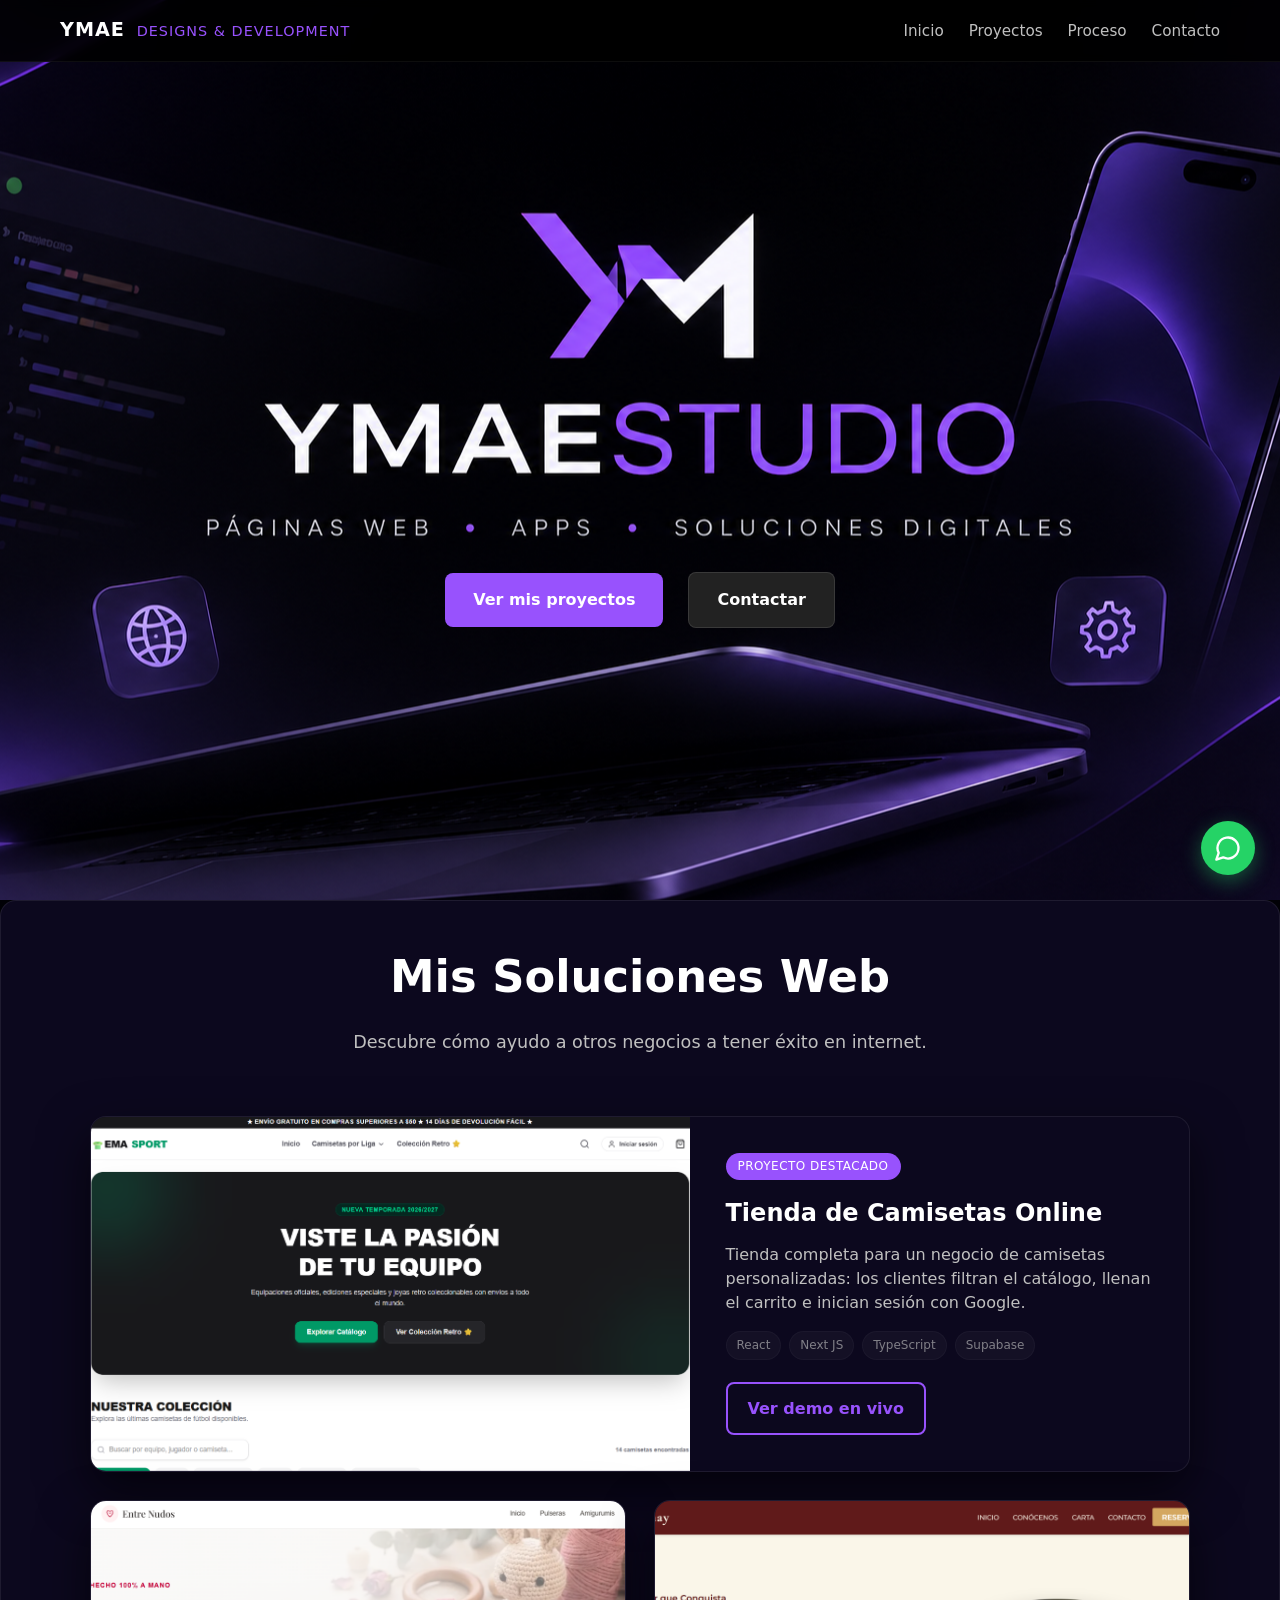
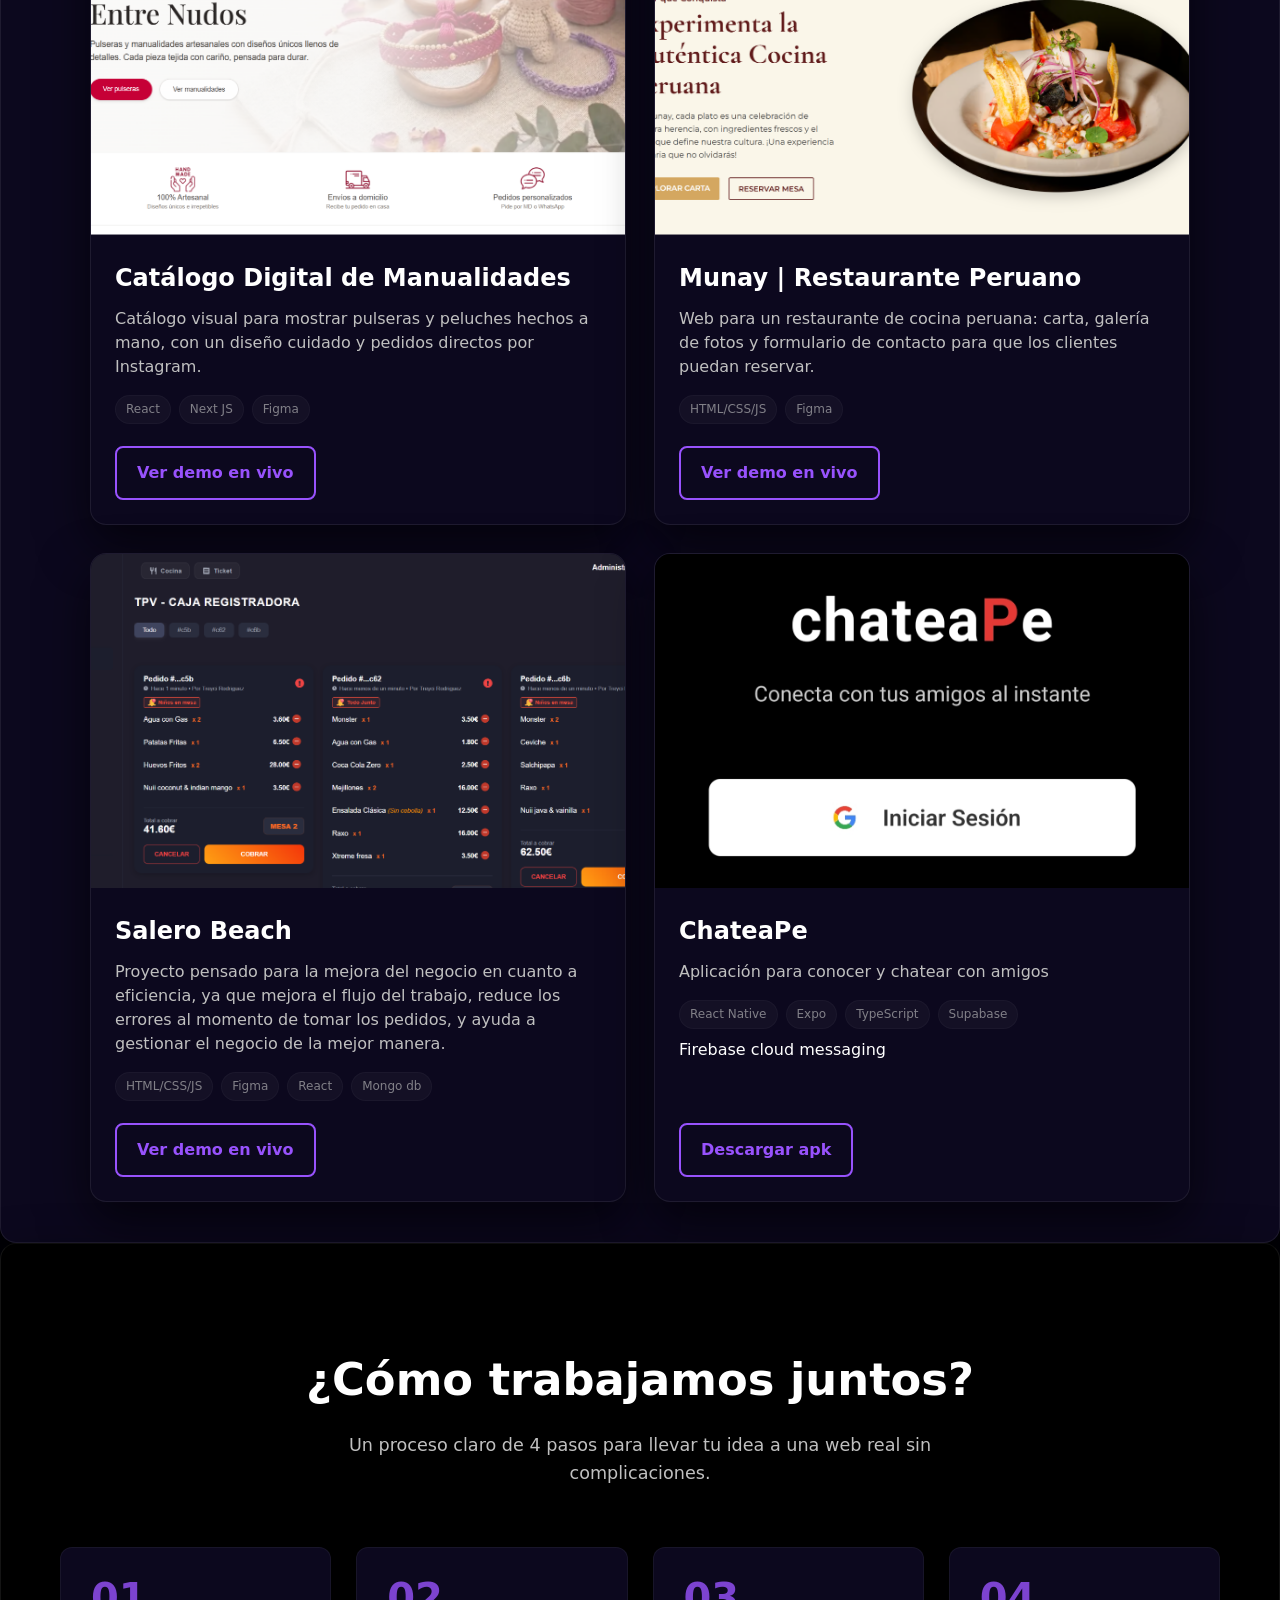
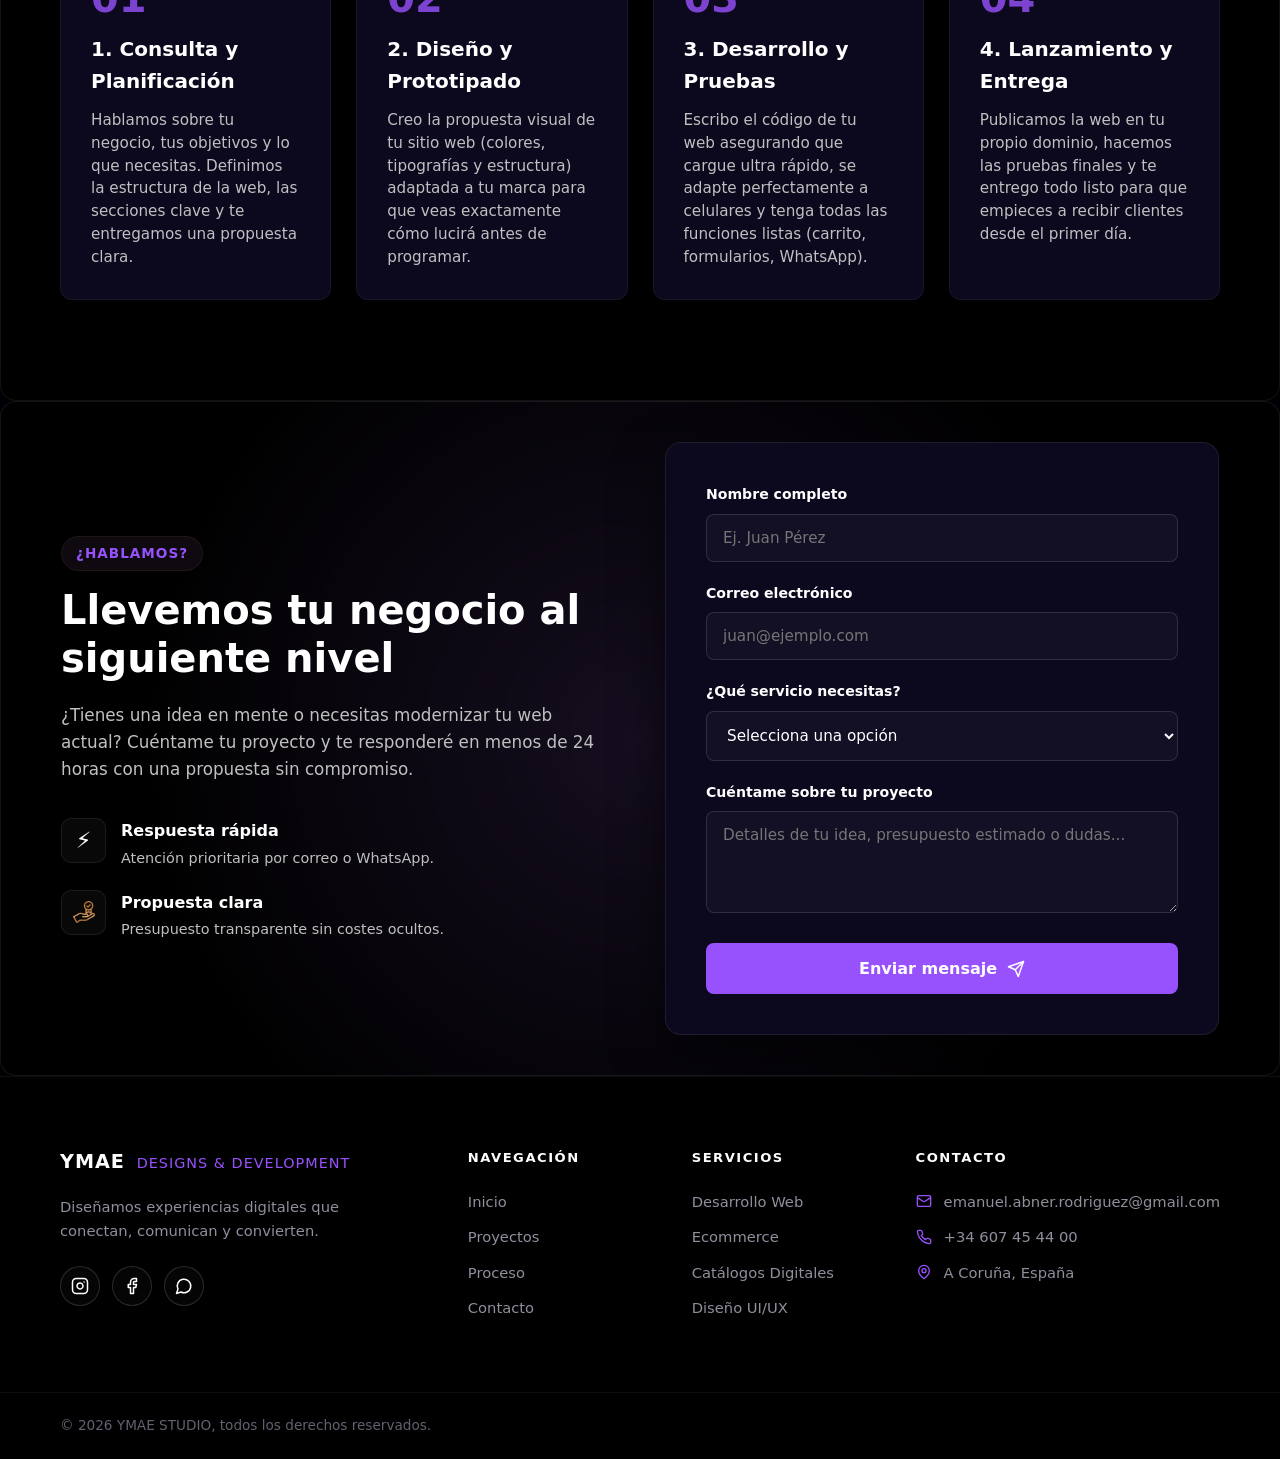
==== commit 9b0ee929: "añadido hamburguesa para version mobile" ====
--- a/index.html
+++ b/index.html
@@ -15,6 +15,13 @@
   <header>
     <div class="container">
       <div class="logo">YMAE <span>Designs & Development</span></div>
+        <!-- Botón hamburguesa -->
+        <button class="menu-toggle" aria-label="Abrir menú"
+                aria-expanded="false">
+            <span></span>
+            <span></span>
+            <span></span>
+        </button>
       <nav>
         <ul>
           <li><a href="#hero">Inicio</a></li>
@@ -147,8 +154,9 @@
             <div class="tags">
               <span>React Native</span>
               <span>Expo</span>
-              <span></span>
+              <span>TypeScript</span>
               <span>Supabase</span>
+              <spa>Firebase cloud messaging</spa>
             </div>
             <a href="resources/descargas/ChateaPe.apk" download="ChateaPe.apk" target="_blank" rel="noopener noreferrer"
               class="btn-card">Descargar apk</a>
@@ -236,7 +244,7 @@
 
       <!-- Lado Derecho: Formulario Interactivo -->
       <div class="contact-card">
-        <form name="contacto" method="POST" action="/gracias.html" data-netlify="true" netlify-honeypot="bot-field"
+        <form name="contacto" netlify method="POST" action="/gracias.html" data-netlify="true" netlify-honeypot="bot-field" 
           class="contact-form">
 
           <input type="hidden" name="form-name" value="contacto">
--- a/style.css
+++ b/style.css
@@ -1029,6 +1029,128 @@
   }
 
   .hero-buttons {
-    margin-top: 0;           /* quita los 300px del escritorio */
-  }
-}+    margin-top: 0;          
+  }
+}
+
+/* --- MENÚ HAMBURGUESA --- */
+
+.menu-toggle {
+    display: none;
+    background: transparent;
+    border: none;
+    cursor: pointer;
+    padding: 8px;
+    z-index: 1002;
+}
+
+.menu-toggle span {
+    display: block;
+    width: 26px;
+    height: 2px;
+    margin: 6px 0;
+    background: var(--primary-color);
+    border-radius: 5px;
+    transition: all 0.3s ease;
+}
+
+/* --- RESPONSIVE MÓVIL --- */
+
+@media (max-width: 768px) {
+
+    header {
+        padding: 12px 0;
+    }
+
+    header .container {
+        position: relative;
+        justify-content: space-between;
+    }
+
+    .logo {
+        font-size: 1.1rem;
+    }
+
+    .logo span {
+        font-size: 0.7rem;
+    }
+
+    /* Mostrar hamburguesa */
+    .menu-toggle {
+        display: block;
+    }
+
+    /* Menú desplegable */
+    header nav {
+        position: absolute;
+        top: calc(100% + 12px);
+        left: 20px;
+        right: 20px;
+
+        background: rgba(12, 8, 30, 0.97);
+        backdrop-filter: blur(15px);
+
+        border: 1px solid rgba(152, 82, 253, 0.25);
+        border-radius: 14px;
+
+        padding: 0;
+        max-height: 0;
+        opacity: 0;
+        overflow: hidden;
+        visibility: hidden;
+
+        transform: translateY(-10px);
+        transition: all 0.3s ease;
+    }
+
+    /* Menú abierto */
+    header nav.active {
+        max-height: 300px;
+        opacity: 1;
+        visibility: visible;
+        padding: 15px 0;
+        transform: translateY(0);
+    }
+
+    header nav ul {
+        flex-direction: column;
+        gap: 0;
+    }
+
+    header nav ul li a {
+        display: block;
+        padding: 13px 20px;
+        font-size: 1rem;
+        transition: all 0.3s ease;
+    }
+
+    header nav ul li a:hover {
+        color: var(--primary-color);
+        background: rgba(152, 82, 253, 0.08);
+        padding-left: 27px;
+    }
+
+
+/* Opción seleccionada */
+header nav ul li a.active-link {
+    background: rgba(152, 82, 253, 0.20);
+    color: #9852FD;
+    border-left: 3px solid #9852FD;
+    padding-left: 17px;
+    border-radius: 5px;
+}
+
+
+    /* Animación hamburguesa -> X */
+    .menu-toggle.active span:nth-child(1) {
+        transform: translateY(8px) rotate(45deg);
+    }
+
+    .menu-toggle.active span:nth-child(2) {
+        opacity: 0;
+    }
+
+    .menu-toggle.active span:nth-child(3) {
+        transform: translateY(-8px) rotate(-45deg);
+    }
+}
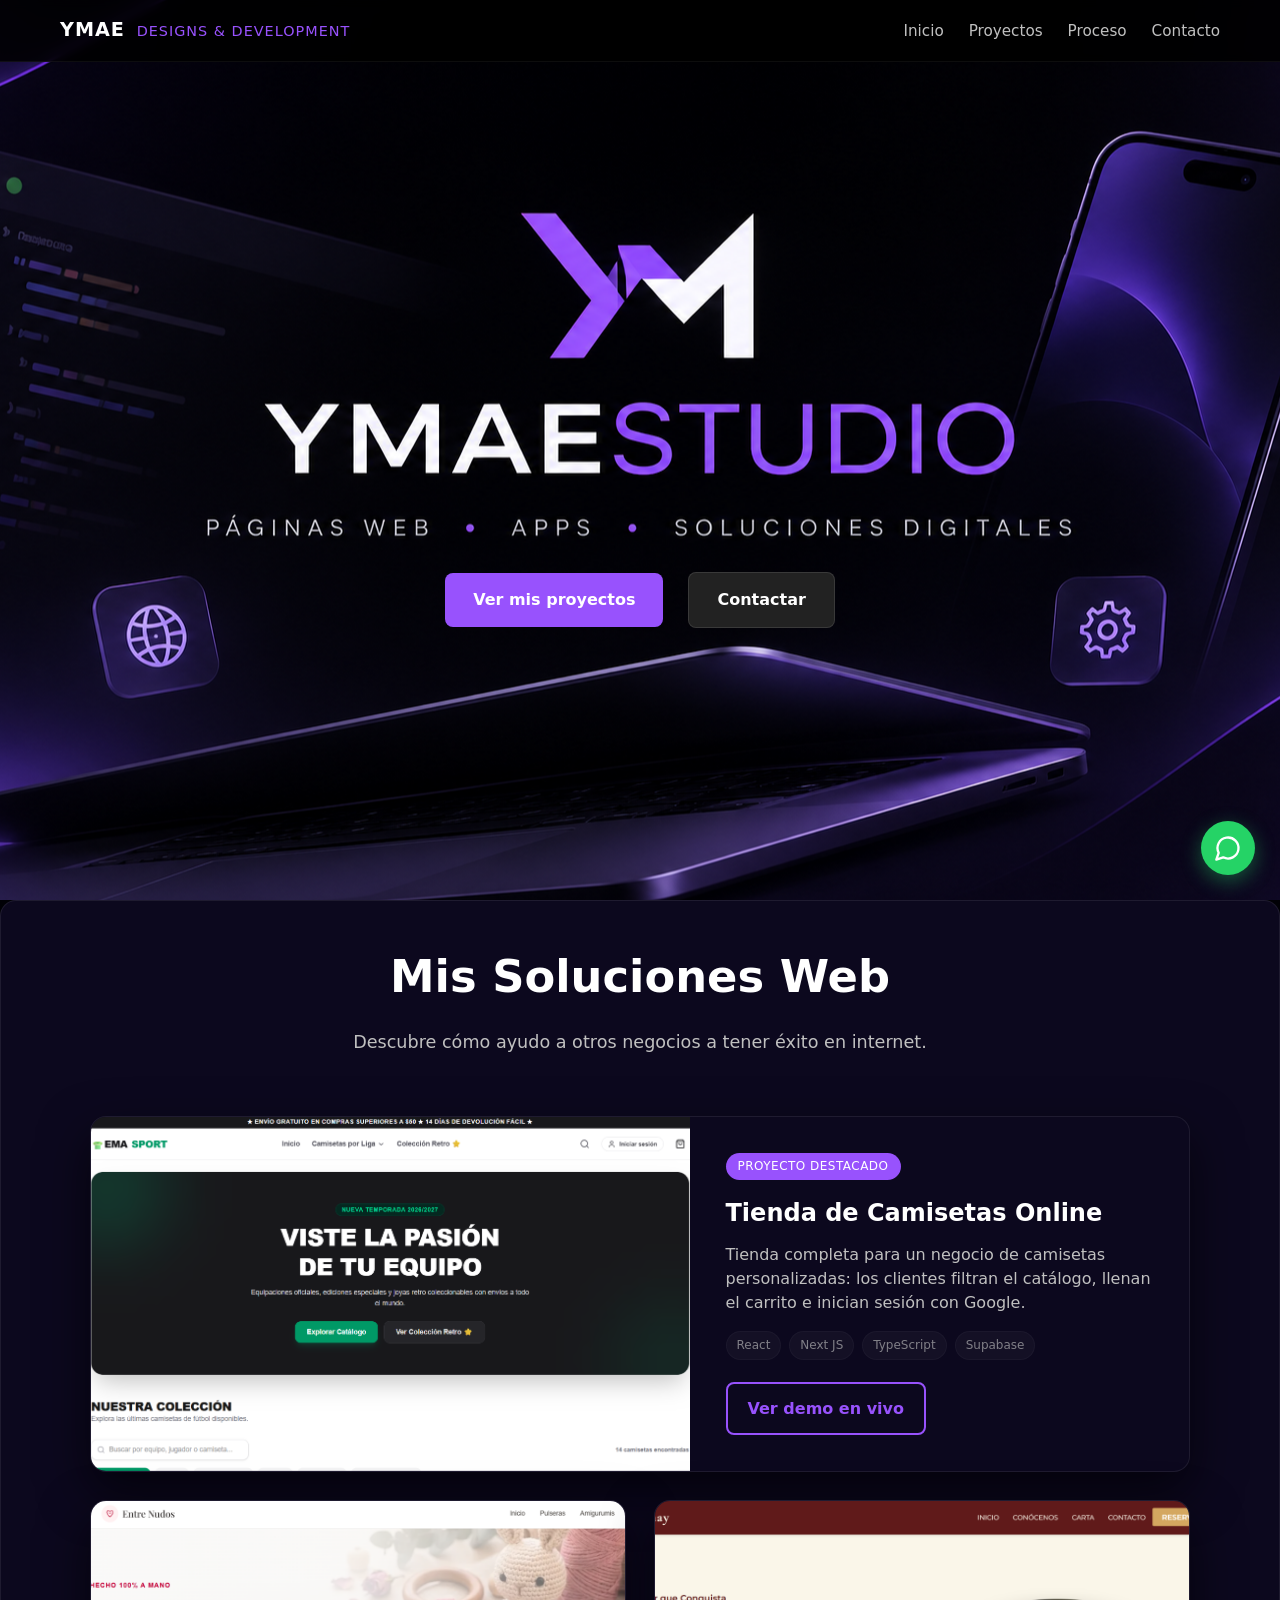
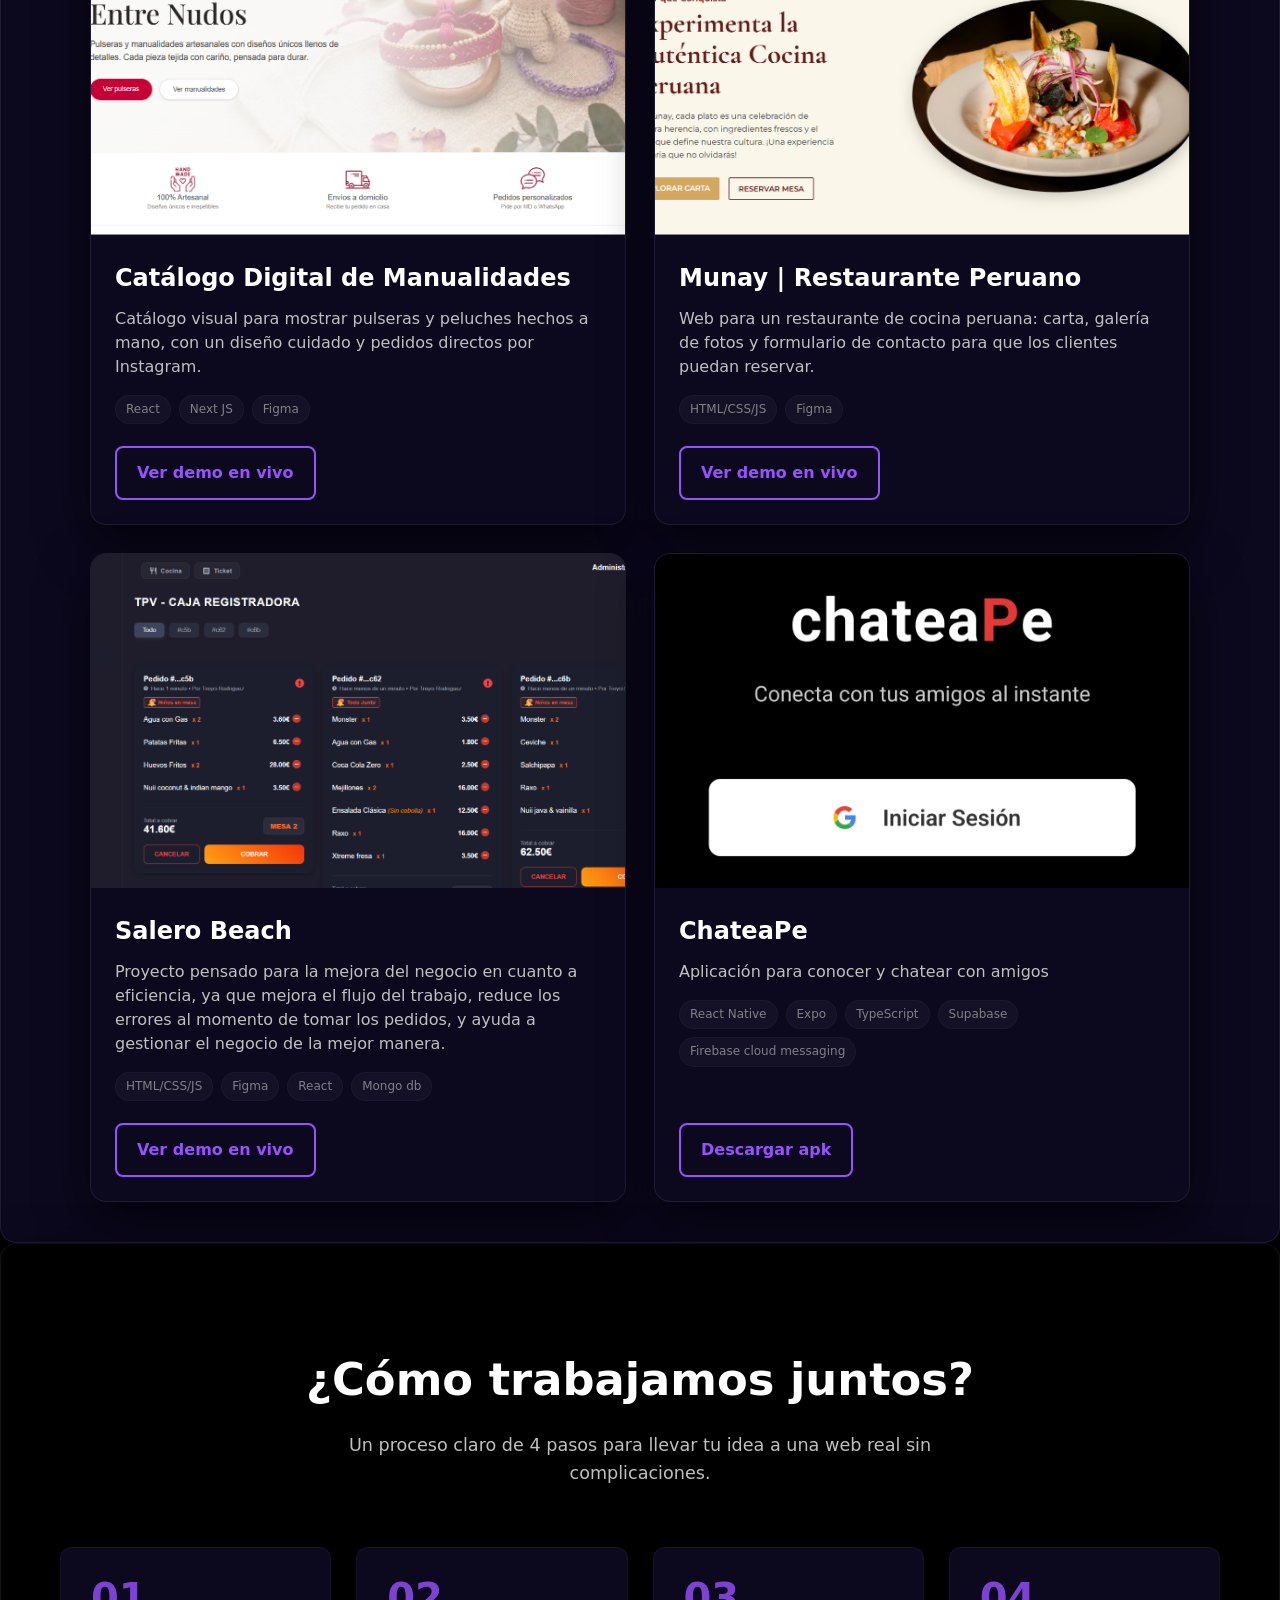
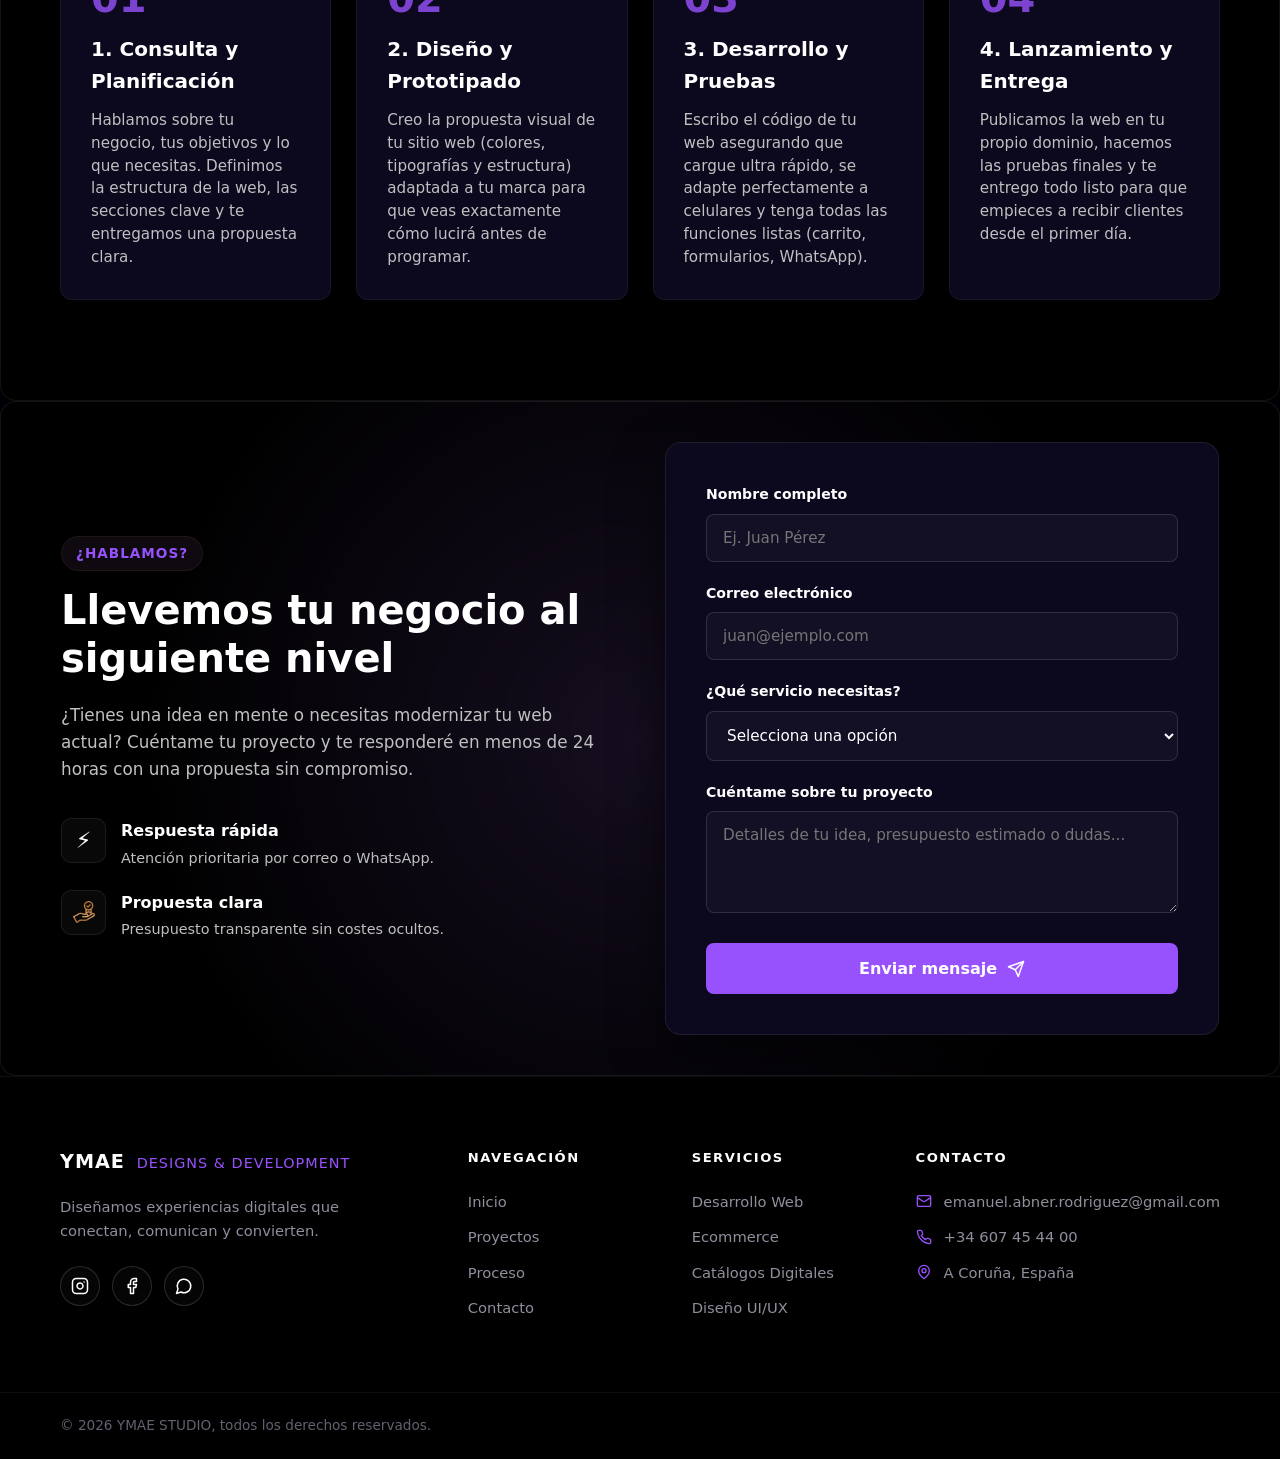
==== commit f98a8b0e: "texto del proyecto corregido" ====
--- a/index.html
+++ b/index.html
@@ -156,7 +156,7 @@
               <span>Expo</span>
               <span>TypeScript</span>
               <span>Supabase</span>
-              <spa>Firebase cloud messaging</spa>
+              <span>Firebase cloud messaging</span>
             </div>
             <a href="resources/descargas/ChateaPe.apk" download="ChateaPe.apk" target="_blank" rel="noopener noreferrer"
               class="btn-card">Descargar apk</a>
